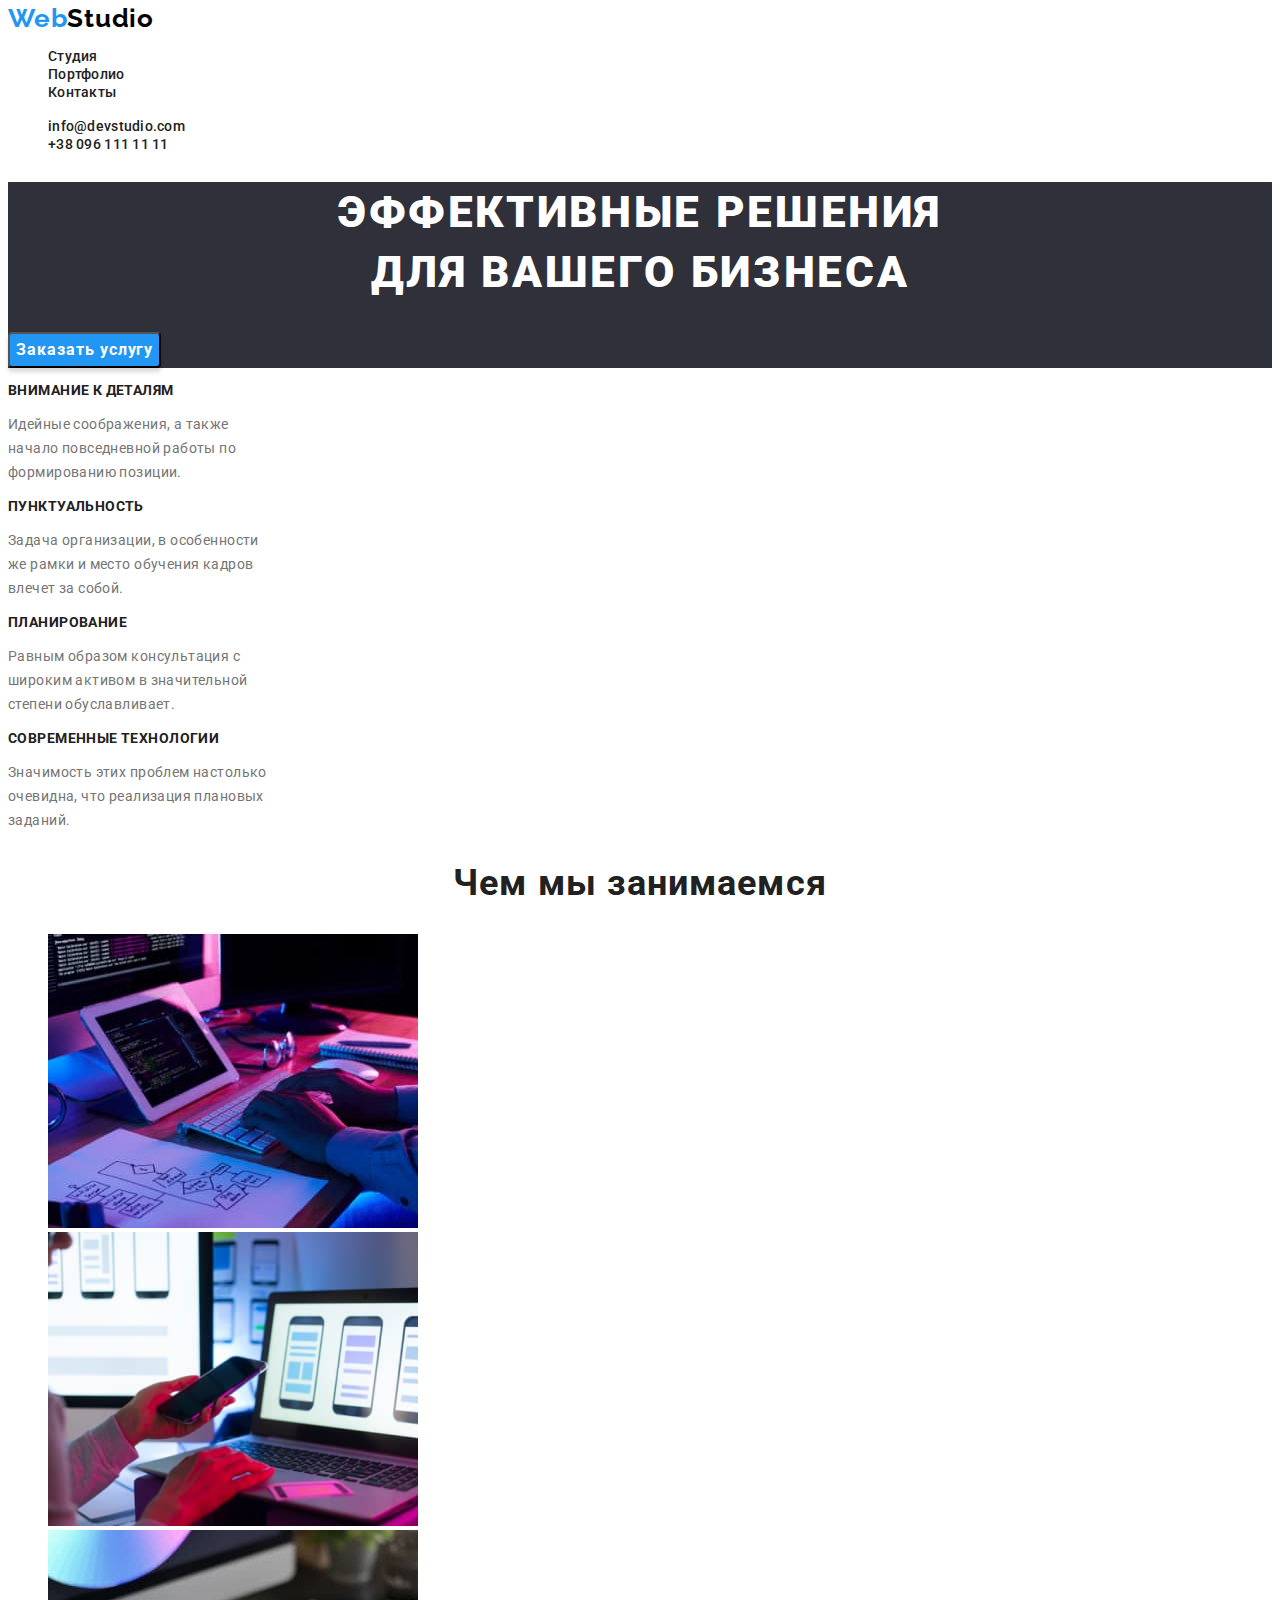
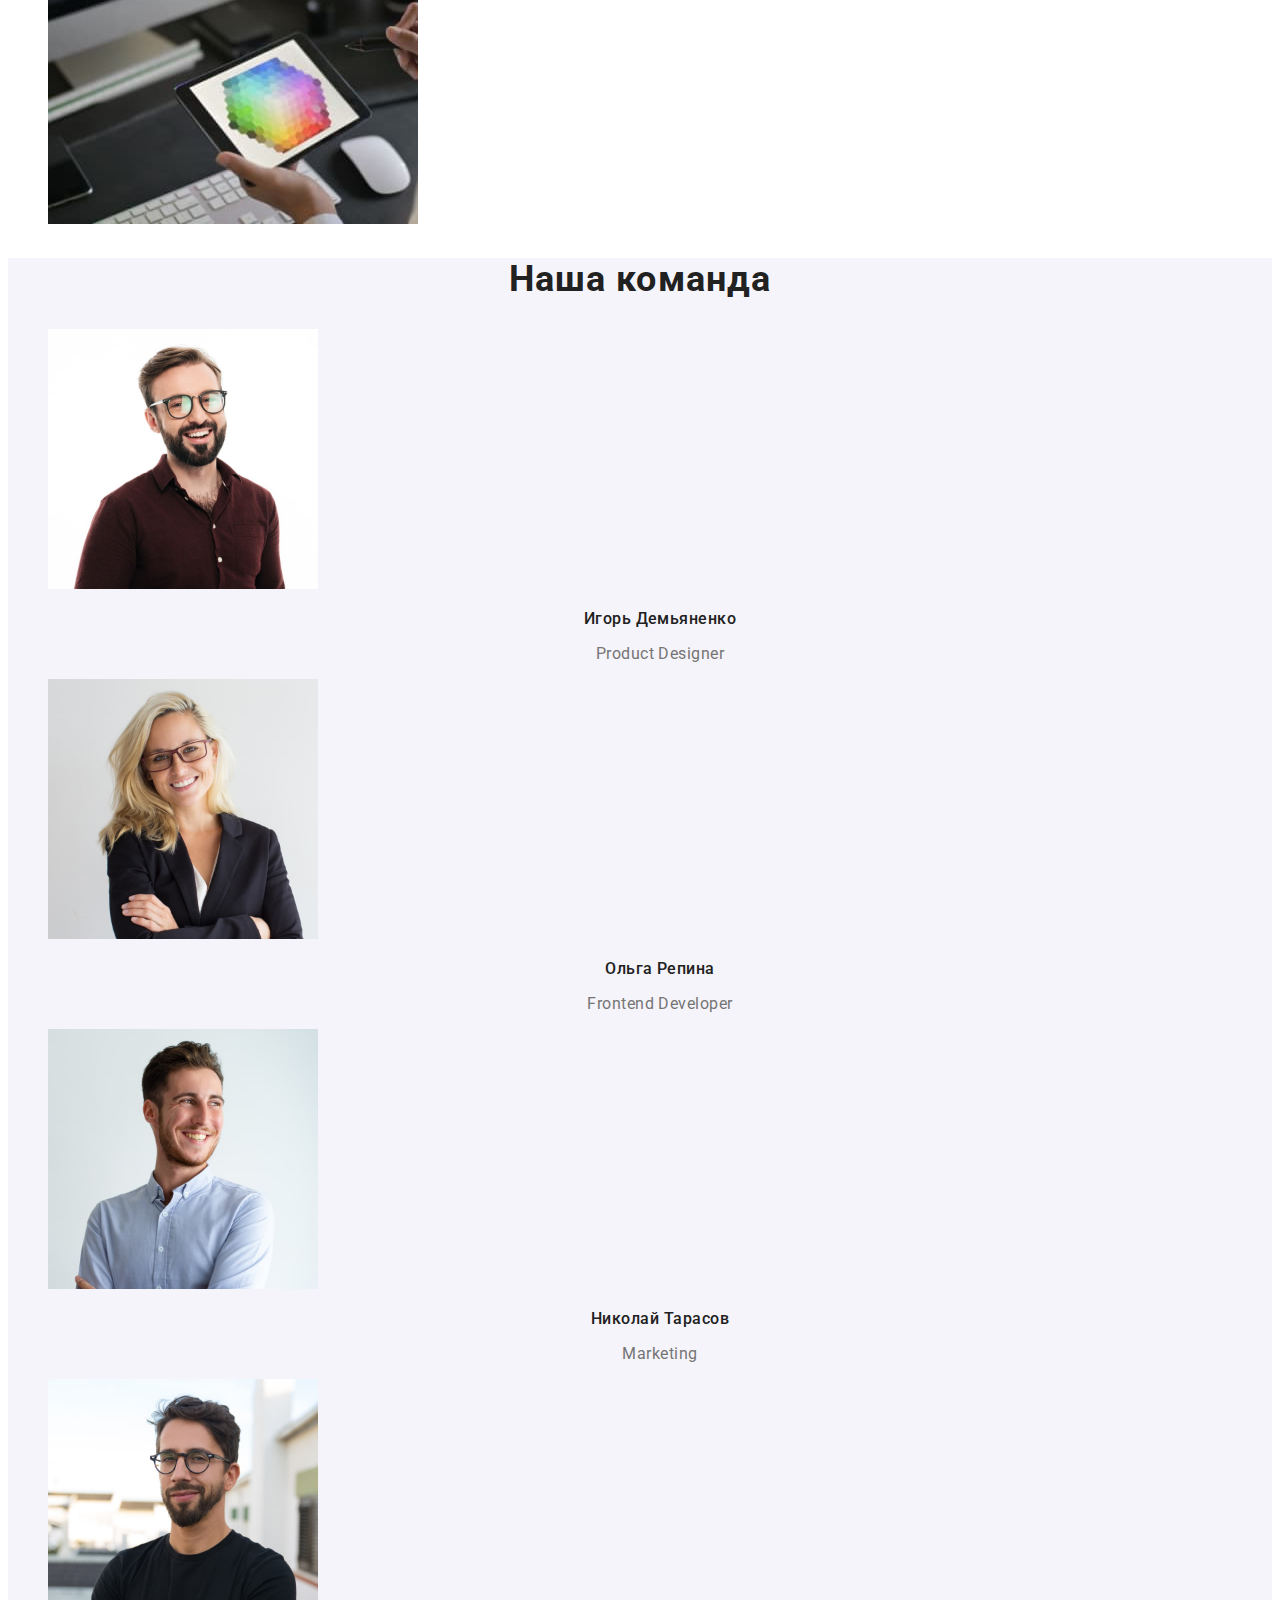
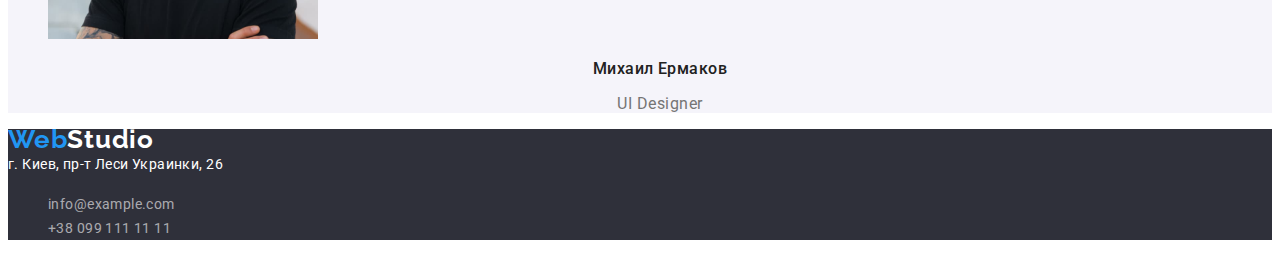
==== index.html @ 80d770fe "Правки" ====
<!DOCTYPE html>
<html lang="ru">
  <head>
    <meta charset="UTF-8" />
    <meta http-equiv="X-UA-Compatible" content="IE=edge" />
    <meta name="viewport" content="width=device-width, initial-scale=1.0" />
    <title>WebStudio</title>
    <link rel="preconnect" href="https://fonts.googleapis.com" />
    <link rel="preconnect" href="https://fonts.gstatic.com" crossorigin />
    <link
      href="https://fonts.googleapis.com/css2?family=Raleway:wght@700&family=Roboto:wght@400;500;700;900&display=swap"
      rel="stylesheet"
    />
    <link rel="stylesheet" href="./css/styles.css" />
  </head>
  <body>
    <header class="top-main-line">
      <a class="logo-header-webstudio" href="">
        <span class="colortext-logo">Web</span>Studio</a
      >
      <nav class="nav-header">
        <ul class="nav-header-lists">
          <li class="nav-header-list">
            <a class="nav-header-list-link" href="">Студия</a>
          </li>
          <li class="nav-header-list">
            <a class="nav-header-list-link" href="">Портфолио</a>
          </li>
          <li class="nav-header-list">
            <a class="nav-header-list-link" href="">Контакты</a>
          </li>
        </ul>
      </nav>
      <ul class="nav-header-contacts">
        <li class="nav-header-list">
          <a class="nav-header-list-link" href="mailto:info@devstudio.com"
            >info@devstudio.com</a
          >
        </li>
        <li class="nav-header-list">
          <a class="nav-header-list-link" href="tel:+380961111111"
            >+38 096 111 11 11</a
          >
        </li>
      </ul>
    </header>
    <main class="hero">
      <section class="hero-block">
        <h1 class="hero-description">
          Эффективные решения <br />
          для вашего бизнеса
        </h1>
        <button class="hero-button" type="button">
          <span class="button-name">Заказать услугу</span>
        </button>
      </section>
      <section class="peculiarities">
        <h3 class="peculiarities-work">Внимание к деталям</h3>
        <p class="work-description">
          Идейные соображения, а также<br />
          начало повседневной работы по<br />
          формированию позиции.
        </p>
        <h3 class="peculiarities-work">Пунктуальность</h3>
        <p class="work-description">
          Задача организации, в особенности <br />
          же рамки и место обучения кадров <br />
          влечет за собой.
        </p>
        <h3 class="peculiarities-work">Планирование</h3>
        <p class="work-description">
          Равным образом консультация с <br />
          широким активом в значительной <br />
          степени обуславливает.
        </p>
        <h3 class="peculiarities-work">Современные технологии</h3>
        <p class="work-description">
          Значимость этих проблем настолько<br />
          очевидна, что реализация плановых <br />
          заданий.
        </p>
      </section>
      <section class="hours-working">
        <h2 class="hours-working-title">Чем мы занимаемся</h2>
        <ul class="hours-working-gallery">
          <li class="hours-working-foto">
            <img
              class="hours-working-foto-code-work"
              src="./img/box-1.jpg"
              alt="работа над кодом"
              width="370"
              height="294"
            />
          </li>
          <li class="hours-working-foto">
            <img
              class="hours-working-foto-laptop-work"
              src="./img/box-2.jpg"
              alt="работа за ноутбуком"
              width="370"
              height="294"
            />
          </li>
          <li class="hours-working-foto">
            <img
              class="hours-working-foto-work-tablet"
              src="./img/box-3.jpg"
              alt="работа за планшетом"
              width="370"
              height="294"
            />
          </li>
        </ul>
      </section>
      <section class="our-team">
        <h2 class="our-team-peculiarities">Наша команда</h2>
        <ul class="our-team-list">
          <li class="our-team-product-designer">
            <img
              class="product-designer-foto"
              src="./img/foto-1.jpg"
              alt="Игорь Демьяненко"
              width="270"
              height="260"
            />
            <h3 class="worker-name">Игорь Демьяненко</h3>
            <p class="our-team-position">Product Designer</p>
          </li>
          <li class="our-team-product-frontend-developer">
            <img
              class="frontend-developer-foto"
              src="./img/foto-2.jpg"
              alt="Ольга Репина"
              width="270"
              height="260"
            />
            <h3 class="worker-name">Ольга Репина</h3>
            <p class="our-team-position">Frontend Developer</p>
          </li>
          <li class="our-team-product-marketing">
            <img
              class="product-marketing-foto"
              src="./img/foto-3.jpg"
              alt="Николай Тарасов"
              width="270"
              height="260"
            />
            <h3 class="worker-name">Николай Тарасов</h3>
            <p class="our-team-position">Marketing</p>
          </li>
          <li class="our-team-product-designer">
            <img
              class="product-designer-foto"
              src="./img/foto-4.jpg"
              alt="Михаил Ермаков"
              width="270"
              height="260"
            />
            <h3 class="worker-name">Михаил Ермаков</h3>
            <p class="our-team-position">UI Designer</p>
          </li>
        </ul>
      </section>
    </main>
    <footer class="lower-main-line">
      <a class="logo-footer-WebStudio" href="">
        <span class="colortext-logo">Web</span>Studio</a
      >
      <address class="gps">г. Киев, пр-т Леси Украинки, 26</address>
      <ul class="contacts">
        <li class="contacts-foot-mail">
          <a class="foot-mail" href="mailto:info@example.com"
            >info@example.com</a
          >
        </li>
        <li class="contacts-foot-tel">
          <a class="foot-tel" href="tel:+380991111111">+38 099 111 11 11</a>
        </li>
      </ul>
    </footer>
  </body>
</html>
---- css/styles.css ----
.logo-header-webstudio {
  font-family: "Raleway", sans-serif;
  font-style: normal;
  font-weight: bold;
  font-size: 26px;
  line-height: 0.84;
  letter-spacing: 0.03em;
  color: #000000;
  text-decoration: none;
}

.colortext-logo {
  color: #2196f3;
}

.nav-header-list :hover,
.nav-header-list :focus {
  color: #2196f3;
}

.nav-header-list {
  list-style: none;
}

.nav-header-list-link {
  font-family: "Roboto", sans-serif;
  font-style: normal;
  font-weight: 500;
  font-size: 14px;
  line-height: 0.88;
  letter-spacing: 0.02em;
  color: #212121;
  text-decoration: none;
}

.hero-description {
  font-family: "Roboto", sans-serif;
  font-style: normal;
  font-weight: 900;
  font-size: 44px;
  line-height: 60px;
  text-align: center;
  letter-spacing: 0.06em;
  text-transform: uppercase;
  color: #ffffff;
}

.hero-block {
  background: #2f303a;
}

.hero-button {
  background: #2196f3;
  box-shadow: 0px 4px 4px rgba(0, 0, 0, 0.15);
  border-radius: 4px;
  cursor: pointer;
}

.hero-button :hover,
.hero-button :focus {
  background: #188ce8;
  box-shadow: 0px 4px 4px rgba(0, 0, 0, 0.15);
  border-radius: 4px;
}

.button-name {
  font-family: "Roboto", sans-serif;
  font-style: normal;
  font-weight: bold;
  font-size: 16px;
  line-height: 30px;
  display: flex;
  align-items: center;
  text-align: center;
  letter-spacing: 0.06em;
  color: #ffffff;
}

.peculiarities-work {
  font-family: "Roboto", sans-serif;
  font-style: normal;
  font-weight: bold;
  font-size: 14px;
  line-height: 16px;
  letter-spacing: 0.03em;
  text-transform: uppercase;
  color: #212121;
  text-transform: uppercase;
}

.work-description {
  font-family: "Roboto", sans-serif;
  font-style: normal;
  font-weight: normal;
  font-size: 14px;
  line-height: 24px;
  letter-spacing: 0.03em;
  color: #757575;
}

.hours-working-title,
.our-team-peculiarities {
  font-family: "Roboto", sans-serif;
  font-style: normal;
  font-weight: bold;
  font-size: 36px;
  line-height: 42px;
  text-align: center;
  letter-spacing: 0.03em;
  color: #212121;
}

.hours-working-gallery {
  list-style: none;
}

.our-team-list {
  list-style: none;
}

.worker-name {
  font-family: "Roboto", sans-serif;
  font-style: normal;
  font-weight: 500;
  font-size: 16px;
  line-height: 19px;
  text-align: center;
  letter-spacing: 0.03em;
  color: #212121;
}

.our-team {
  background: #f5f4fa;
}

.our-team-position {
  font-family: "Roboto", sans-serif;
  font-style: normal;
  font-weight: normal;
  font-size: 16px;
  line-height: 19px;
  text-align: center;
  letter-spacing: 0.03em;
  color: #757575;
}
.gps {
  font-family: "Roboto", sans-serif;
  font-style: normal;
  font-weight: normal;
  font-size: 14px;
  line-height: 24px;
  letter-spacing: 0.03em;
  color: #ffffff;
}

.lower-main-line {
  background: #2f303a;
}

.logo-footer-WebStudio {
  font-family: "Raleway", sans-serif;
  font-style: normal;
  font-weight: bold;
  font-size: 26px;
  line-height: 0.84;
  letter-spacing: 0.03em;
  color: #ffffff;
  text-decoration: none;
}

.foot-mail,
.foot-tel {
  font-family: "Roboto", sans-serif;
  font-style: normal;
  font-weight: normal;
  font-size: 14px;
  line-height: 24px;
  letter-spacing: 0.03em;
  text-decoration: none;
  color: #ffffff99;
}
.contacts {
  list-style: none;
}
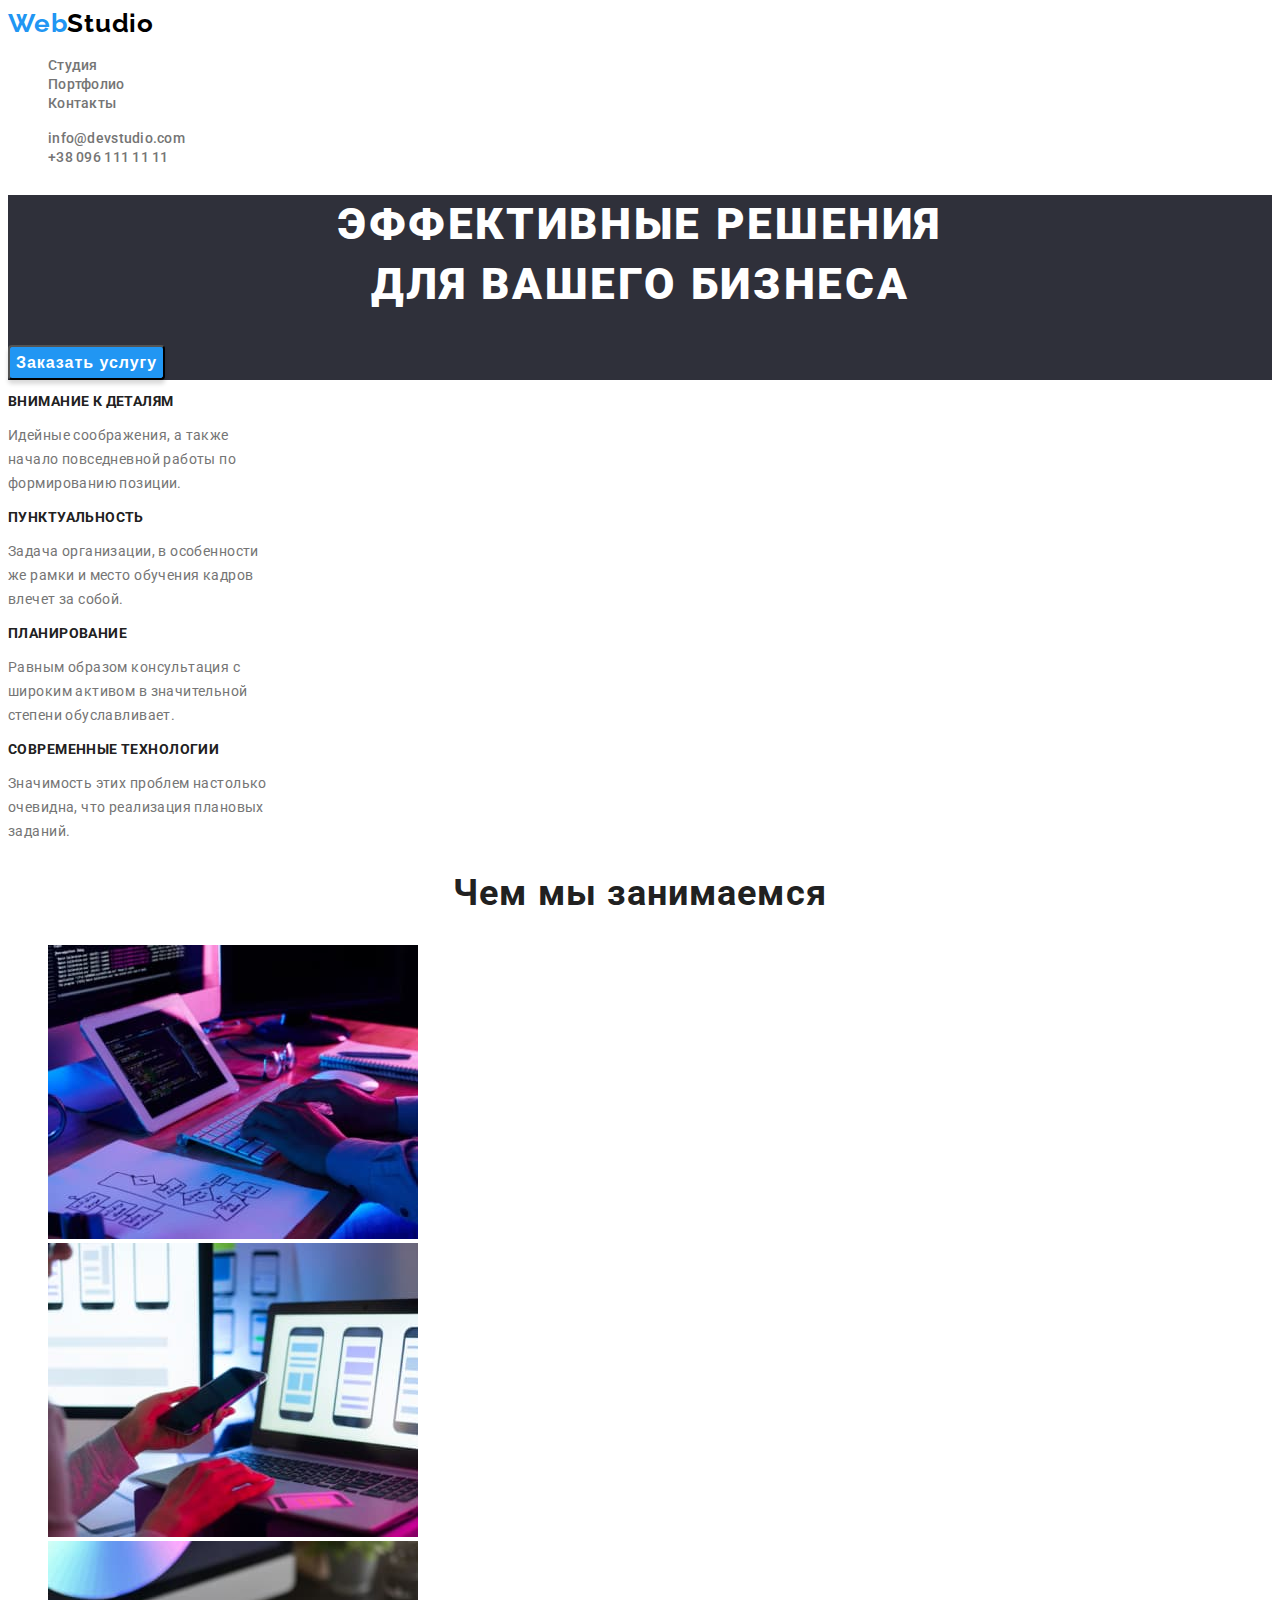
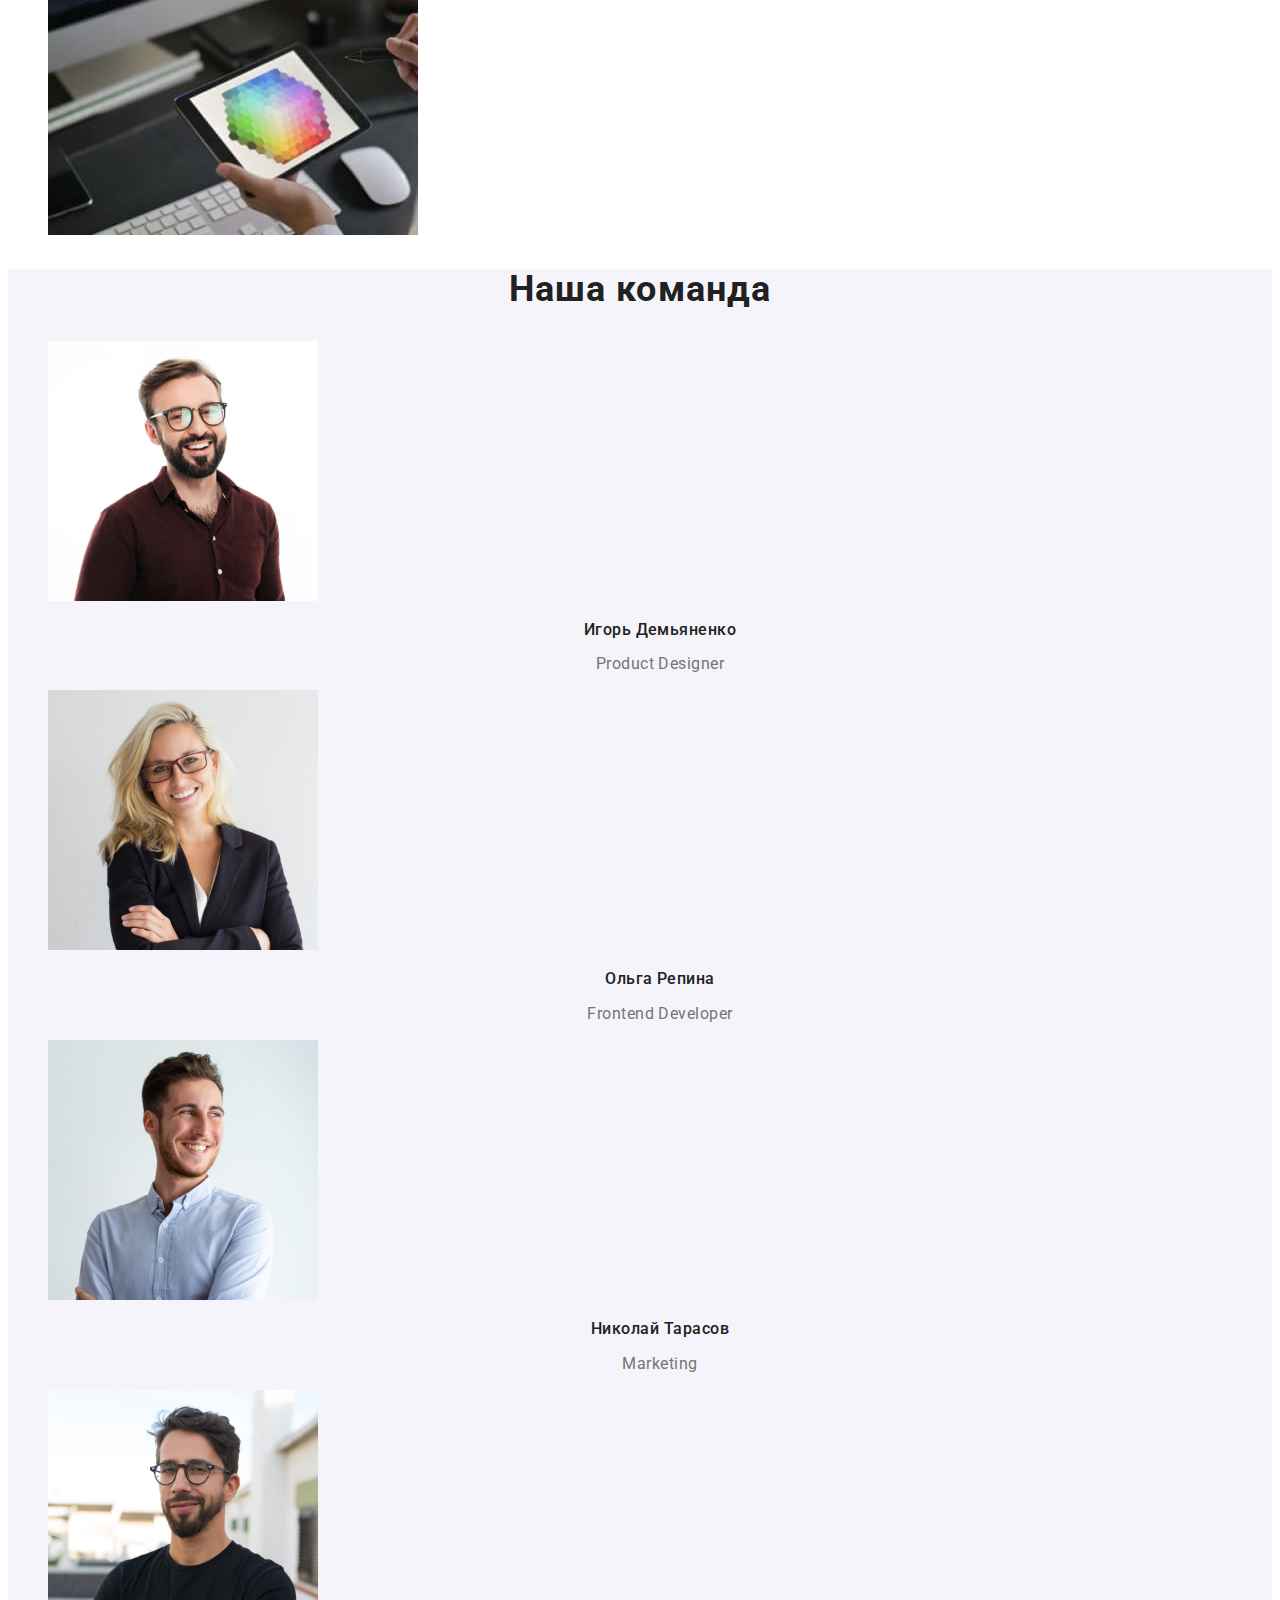
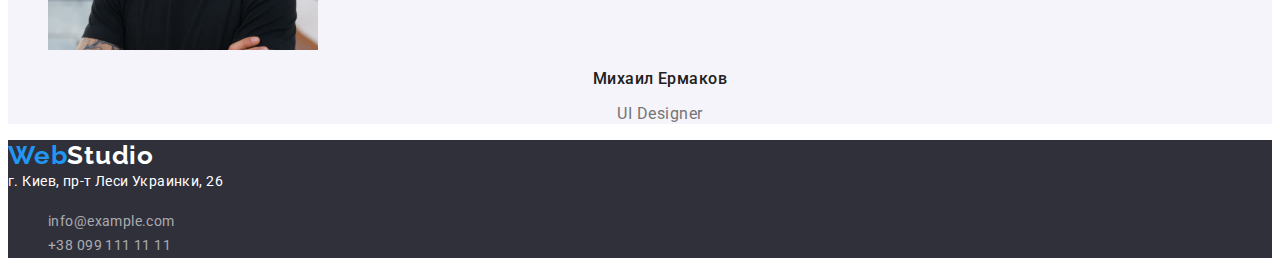
==== commit 0a3a9789: "Правки" ====
--- a/index.html
+++ b/index.html
@@ -21,10 +21,18 @@
       <nav class="nav-header">
         <ul class="nav-header-lists">
           <li class="nav-header-list">
-            <a class="nav-header-list-link" href="">Студия</a>
+            <a
+              class="nav-header-list-link"
+              href="http://127.0.0.1:5501/index.html"
+              >Студия</a
+            >
           </li>
           <li class="nav-header-list">
-            <a class="nav-header-list-link" href="">Портфолио</a>
+            <a
+              class="nav-header-list-link"
+              href="http://127.0.0.1:5501/portfolio.html"
+              >Портфолио</a
+            >
           </li>
           <li class="nav-header-list">
             <a class="nav-header-list-link" href="">Контакты</a>
--- a/css/styles.css
+++ b/css/styles.css
@@ -1,9 +1,12 @@
+body {
+  font-family: "Roboto", sans-serif;
+}
 .logo-header-webstudio {
   font-family: "Raleway", sans-serif;
   font-style: normal;
   font-weight: bold;
   font-size: 26px;
-  line-height: 0.84;
+  line-height: 1.19;
   letter-spacing: 0.03em;
   color: #000000;
   text-decoration: none;
@@ -18,27 +21,31 @@
   color: #2196f3;
 }
 
-.nav-header-list {
-  list-style: none;
+.nav-header-list,
+.nav-header-contacts {
+  list-style: none;
+}
+
+.contacts {
+  color: #757575;
+  text-decoration: none;
 }
 
 .nav-header-list-link {
-  font-family: "Roboto", sans-serif;
   font-style: normal;
   font-weight: 500;
   font-size: 14px;
-  line-height: 0.88;
+  line-height: 1.14;
   letter-spacing: 0.02em;
-  color: #212121;
+  color: #757575;
   text-decoration: none;
 }
 
 .hero-description {
-  font-family: "Roboto", sans-serif;
   font-style: normal;
   font-weight: 900;
   font-size: 44px;
-  line-height: 60px;
+  line-height: 1.36;
   text-align: center;
   letter-spacing: 0.06em;
   text-transform: uppercase;
@@ -64,11 +71,10 @@
 }
 
 .button-name {
-  font-family: "Roboto", sans-serif;
-  font-style: normal;
-  font-weight: bold;
-  font-size: 16px;
-  line-height: 30px;
+  font-style: normal;
+  font-weight: bold;
+  font-size: 16px;
+  line-height: 1.87;
   display: flex;
   align-items: center;
   text-align: center;
@@ -77,11 +83,10 @@
 }
 
 .peculiarities-work {
-  font-family: "Roboto", sans-serif;
-  font-style: normal;
-  font-weight: bold;
-  font-size: 14px;
-  line-height: 16px;
+  font-style: normal;
+  font-weight: bold;
+  font-size: 14px;
+  line-height: 1.14;
   letter-spacing: 0.03em;
   text-transform: uppercase;
   color: #212121;
@@ -89,22 +94,19 @@
 }
 
 .work-description {
-  font-family: "Roboto", sans-serif;
-  font-style: normal;
-  font-weight: normal;
-  font-size: 14px;
-  line-height: 24px;
+  font-weight: normal;
+  font-size: 14px;
+  line-height: 1.71;
   letter-spacing: 0.03em;
   color: #757575;
 }
 
 .hours-working-title,
 .our-team-peculiarities {
-  font-family: "Roboto", sans-serif;
   font-style: normal;
   font-weight: bold;
   font-size: 36px;
-  line-height: 42px;
+  line-height: 1.16;
   text-align: center;
   letter-spacing: 0.03em;
   color: #212121;
@@ -119,11 +121,10 @@
 }
 
 .worker-name {
-  font-family: "Roboto", sans-serif;
   font-style: normal;
   font-weight: 500;
   font-size: 16px;
-  line-height: 19px;
+  line-height: 1.18;
   text-align: center;
   letter-spacing: 0.03em;
   color: #212121;
@@ -134,21 +135,18 @@
 }
 
 .our-team-position {
-  font-family: "Roboto", sans-serif;
-  font-style: normal;
-  font-weight: normal;
-  font-size: 16px;
-  line-height: 19px;
+  font-weight: normal;
+  font-size: 16px;
+  line-height: 1.18;
   text-align: center;
   letter-spacing: 0.03em;
   color: #757575;
 }
 .gps {
-  font-family: "Roboto", sans-serif;
-  font-style: normal;
-  font-weight: normal;
-  font-size: 14px;
-  line-height: 24px;
+  font-style: normal;
+  font-weight: normal;
+  font-size: 14px;
+  line-height: 1.71;
   letter-spacing: 0.03em;
   color: #ffffff;
 }
@@ -162,7 +160,7 @@
   font-style: normal;
   font-weight: bold;
   font-size: 26px;
-  line-height: 0.84;
+  line-height: 1.18;
   letter-spacing: 0.03em;
   color: #ffffff;
   text-decoration: none;
@@ -170,11 +168,10 @@
 
 .foot-mail,
 .foot-tel {
-  font-family: "Roboto", sans-serif;
-  font-style: normal;
-  font-weight: normal;
-  font-size: 14px;
-  line-height: 24px;
+  font-style: normal;
+  font-weight: normal;
+  font-size: 14px;
+  line-height: 1.71;
   letter-spacing: 0.03em;
   text-decoration: none;
   color: #ffffff99;
@@ -182,3 +179,53 @@
 .contacts {
   list-style: none;
 }
+
+.foot-mail:hover,
+.foot-mail:focus,
+.foot-tel:hover,
+.foot-tel:focus {
+  color: #2196f3;
+}
+
+.button-portfolio {
+  padding: 6px 22px 6px 22px;
+  background: #f5f4fa;
+  border-radius: 4px;
+}
+
+.button-portfolio:focus,
+.button-portfolio:hover {
+  background: #2196f3;
+  box-shadow: 0px 3px 1px rgba(0, 0, 0, 0.1), 0px 1px 2px rgba(0, 0, 0, 0.08),
+    0px 2px 2px rgba(0, 0, 0, 0.12);
+  border-radius: 4px;
+}
+.button-portfolio {
+  cursor: pointer;
+}
+
+.button-portfolio {
+  background: #f5f4fa;
+  border-radius: 4px;
+}
+
+.list-hero {
+  list-style: none;
+}
+
+.name-project {
+  font-style: normal;
+  font-weight: bold;
+  font-size: 18px;
+  line-height: 2;
+  letter-spacing: 0.06em;
+  color: #212121;
+}
+
+.description-project {
+  font-weight: normal;
+  font-size: 16px;
+  line-height: 1.87;
+  letter-spacing: 0.03em;
+  color: #757575;
+}
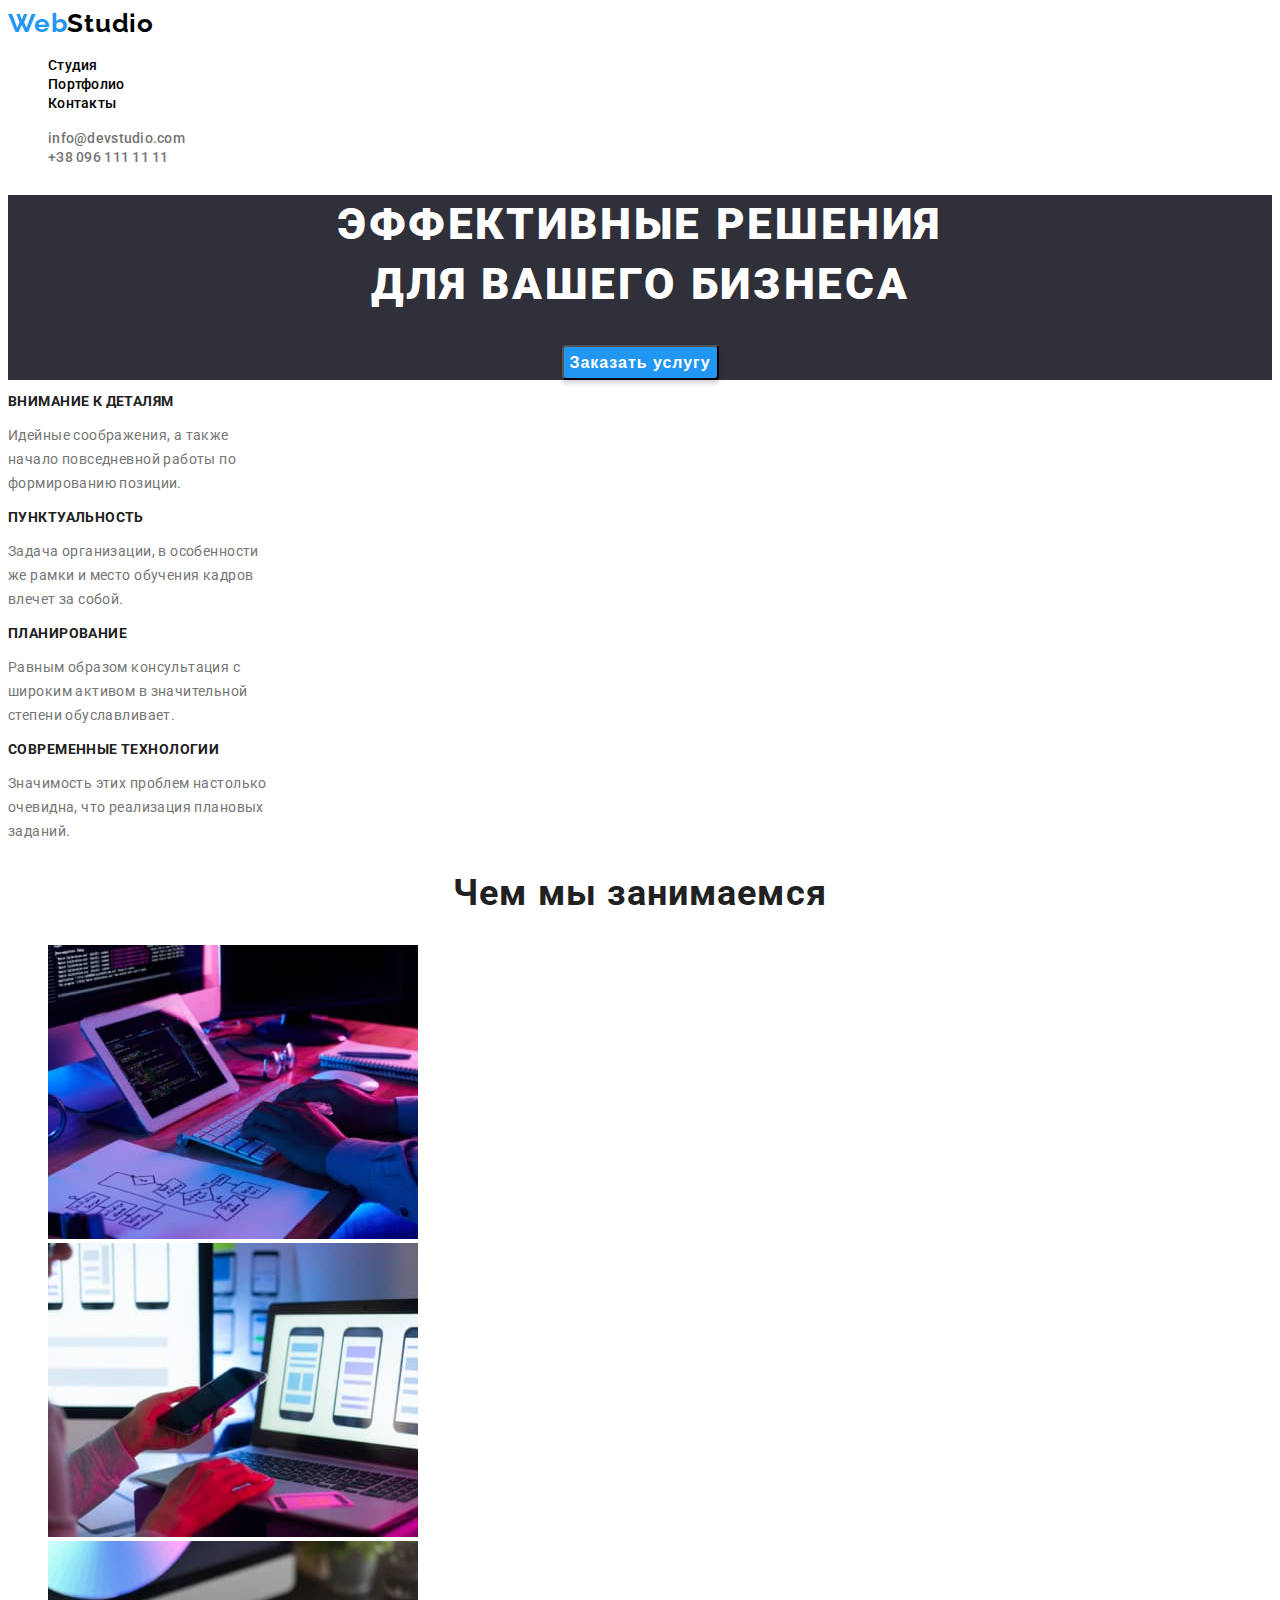
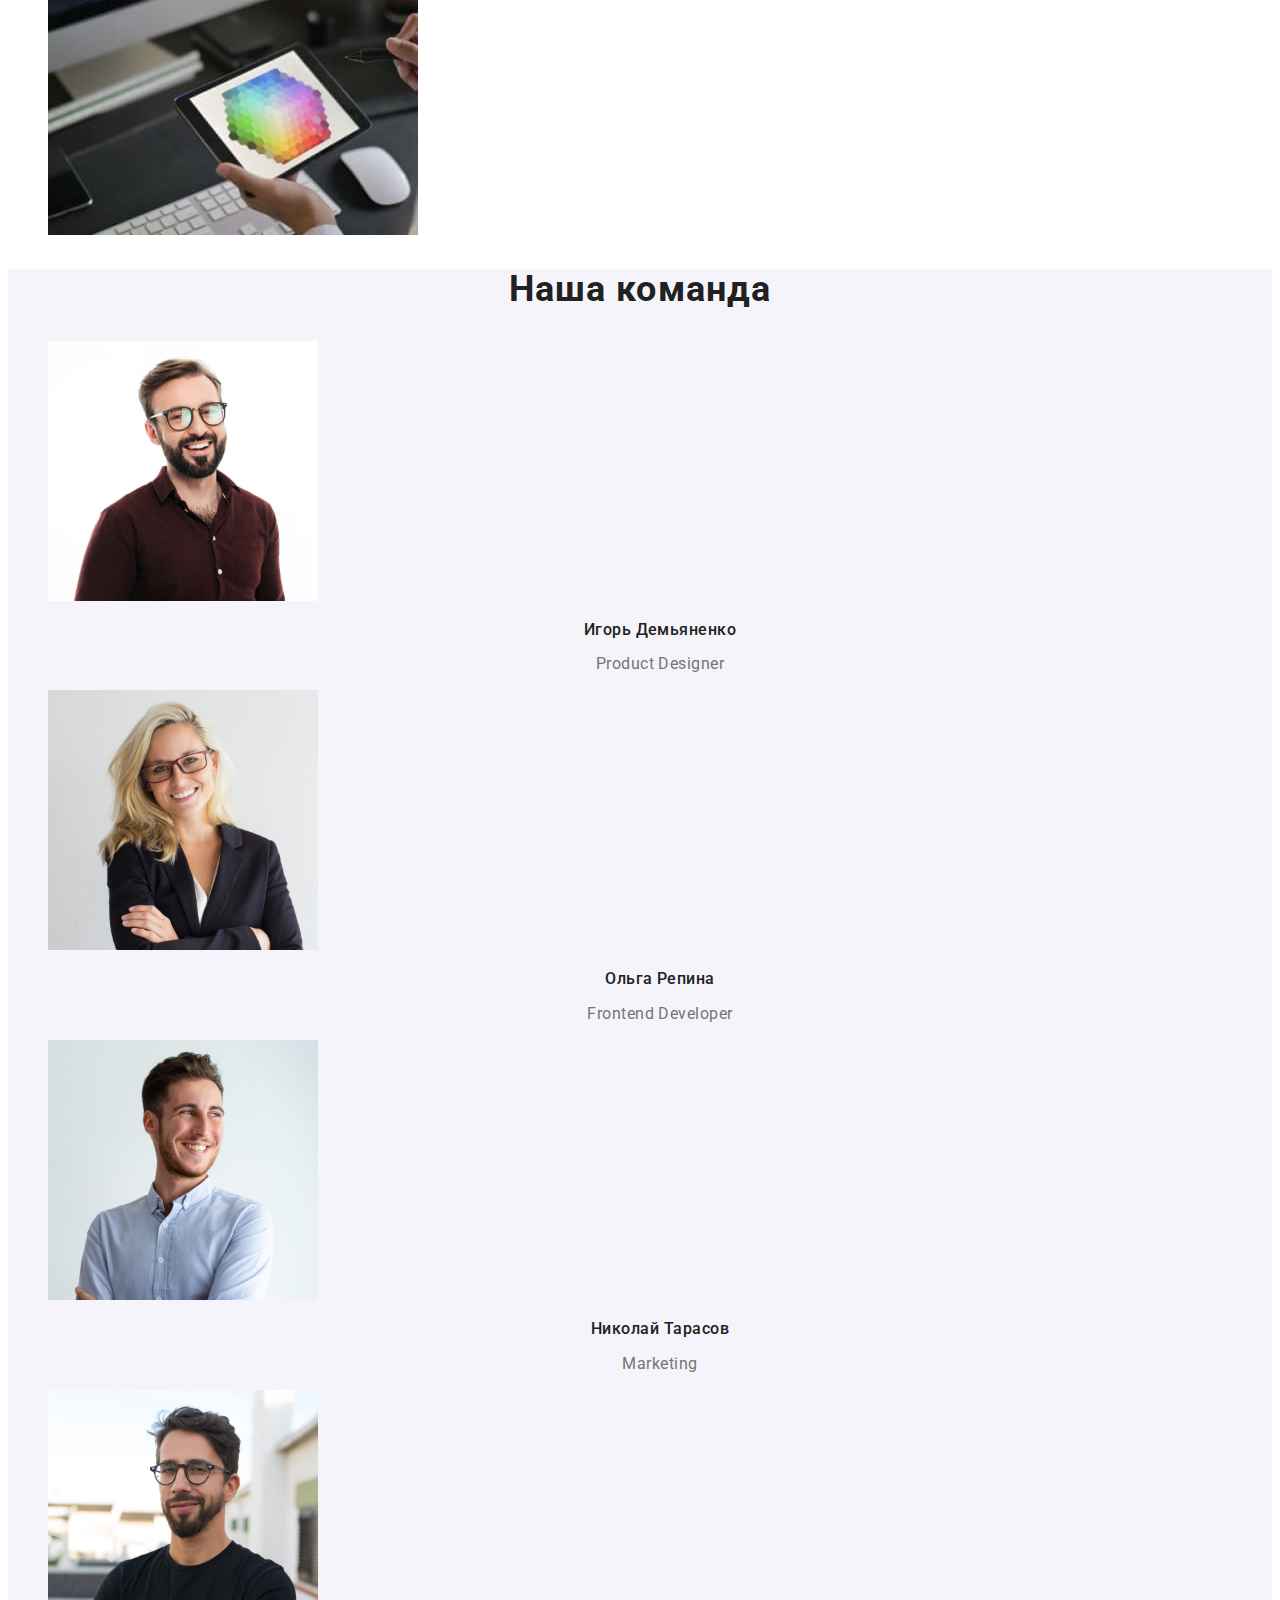
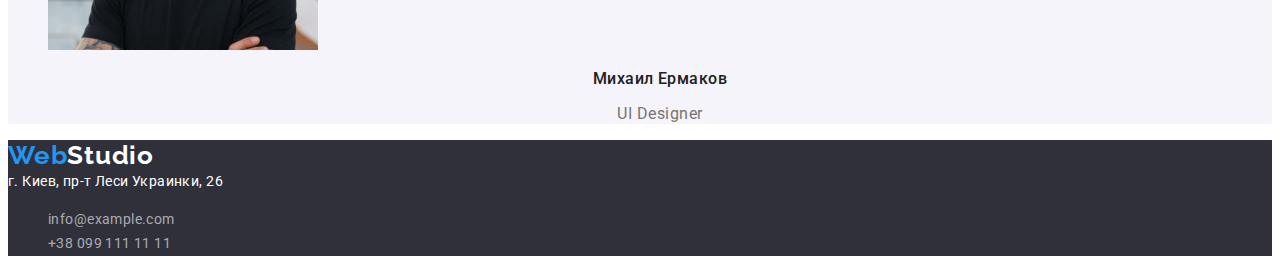
==== commit fb415ad3: "Правки" ====
--- a/index.html
+++ b/index.html
@@ -15,22 +15,16 @@
   </head>
   <body>
     <header class="top-main-line">
-      <a class="logo-header-webstudio" href="">
+      <a class="logo-header-webstudio" href="./index.html">
         <span class="colortext-logo">Web</span>Studio</a
       >
       <nav class="nav-header">
         <ul class="nav-header-lists">
           <li class="nav-header-list">
-            <a
-              class="nav-header-list-link"
-              href="http://127.0.0.1:5501/index.html"
-              >Студия</a
-            >
+            <a class="nav-header-list-link" href="./index.html">Студия</a>
           </li>
           <li class="nav-header-list">
-            <a
-              class="nav-header-list-link"
-              href="http://127.0.0.1:5501/portfolio.html"
+            <a class="nav-header-list-link" href="./portfolio.html"
               >Портфолио</a
             >
           </li>
@@ -41,12 +35,12 @@
       </nav>
       <ul class="nav-header-contacts">
         <li class="nav-header-list">
-          <a class="nav-header-list-link" href="mailto:info@devstudio.com"
+          <a class="nav-header-link contacts" href="mailto:info@devstudio.com"
             >info@devstudio.com</a
           >
         </li>
         <li class="nav-header-list">
-          <a class="nav-header-list-link" href="tel:+380961111111"
+          <a class="nav-header-link contacts" href="tel:+380961111111"
             >+38 096 111 11 11</a
           >
         </li>
--- a/css/styles.css
+++ b/css/styles.css
@@ -15,7 +15,6 @@
 .colortext-logo {
   color: #2196f3;
 }
-
 .nav-header-list :hover,
 .nav-header-list :focus {
   color: #2196f3;
@@ -37,7 +36,7 @@
   font-size: 14px;
   line-height: 1.14;
   letter-spacing: 0.02em;
-  color: #757575;
+  color: #000000;
   text-decoration: none;
 }
 
@@ -54,6 +53,7 @@
 
 .hero-block {
   background: #2f303a;
+  text-align: center;
 }
 
 .hero-button {
@@ -177,6 +177,14 @@
   color: #ffffff99;
 }
 .contacts {
+  font-family: "Roboto", sans-serif;
+  font-style: normal;
+  font-weight: 500;
+  font-size: 14px;
+  line-height: 16px;
+  letter-spacing: 0.02em;
+
+  color: #757575;
   list-style: none;
 }
 
@@ -187,28 +195,32 @@
   color: #2196f3;
 }
 
+.all-button-portfolio {
+  text-align: center;
+}
+
 .button-portfolio {
+  font-family: "Roboto", sans-serif;
+  font-style: normal;
+  font-weight: 500;
+  font-size: 16px;
+  line-height: 1.62;
+  text-align: center;
+  letter-spacing: 0.03em;
+  color: #212121;
   padding: 6px 22px 6px 22px;
   background: #f5f4fa;
   border-radius: 4px;
-}
-
+  cursor: pointer;
+}
 .button-portfolio:focus,
 .button-portfolio:hover {
   background: #2196f3;
   box-shadow: 0px 3px 1px rgba(0, 0, 0, 0.1), 0px 1px 2px rgba(0, 0, 0, 0.08),
     0px 2px 2px rgba(0, 0, 0, 0.12);
   border-radius: 4px;
-}
-.button-portfolio {
-  cursor: pointer;
-}
-
-.button-portfolio {
-  background: #f5f4fa;
-  border-radius: 4px;
-}
-
+  color: #ffffff;
+}
 .list-hero {
   list-style: none;
 }
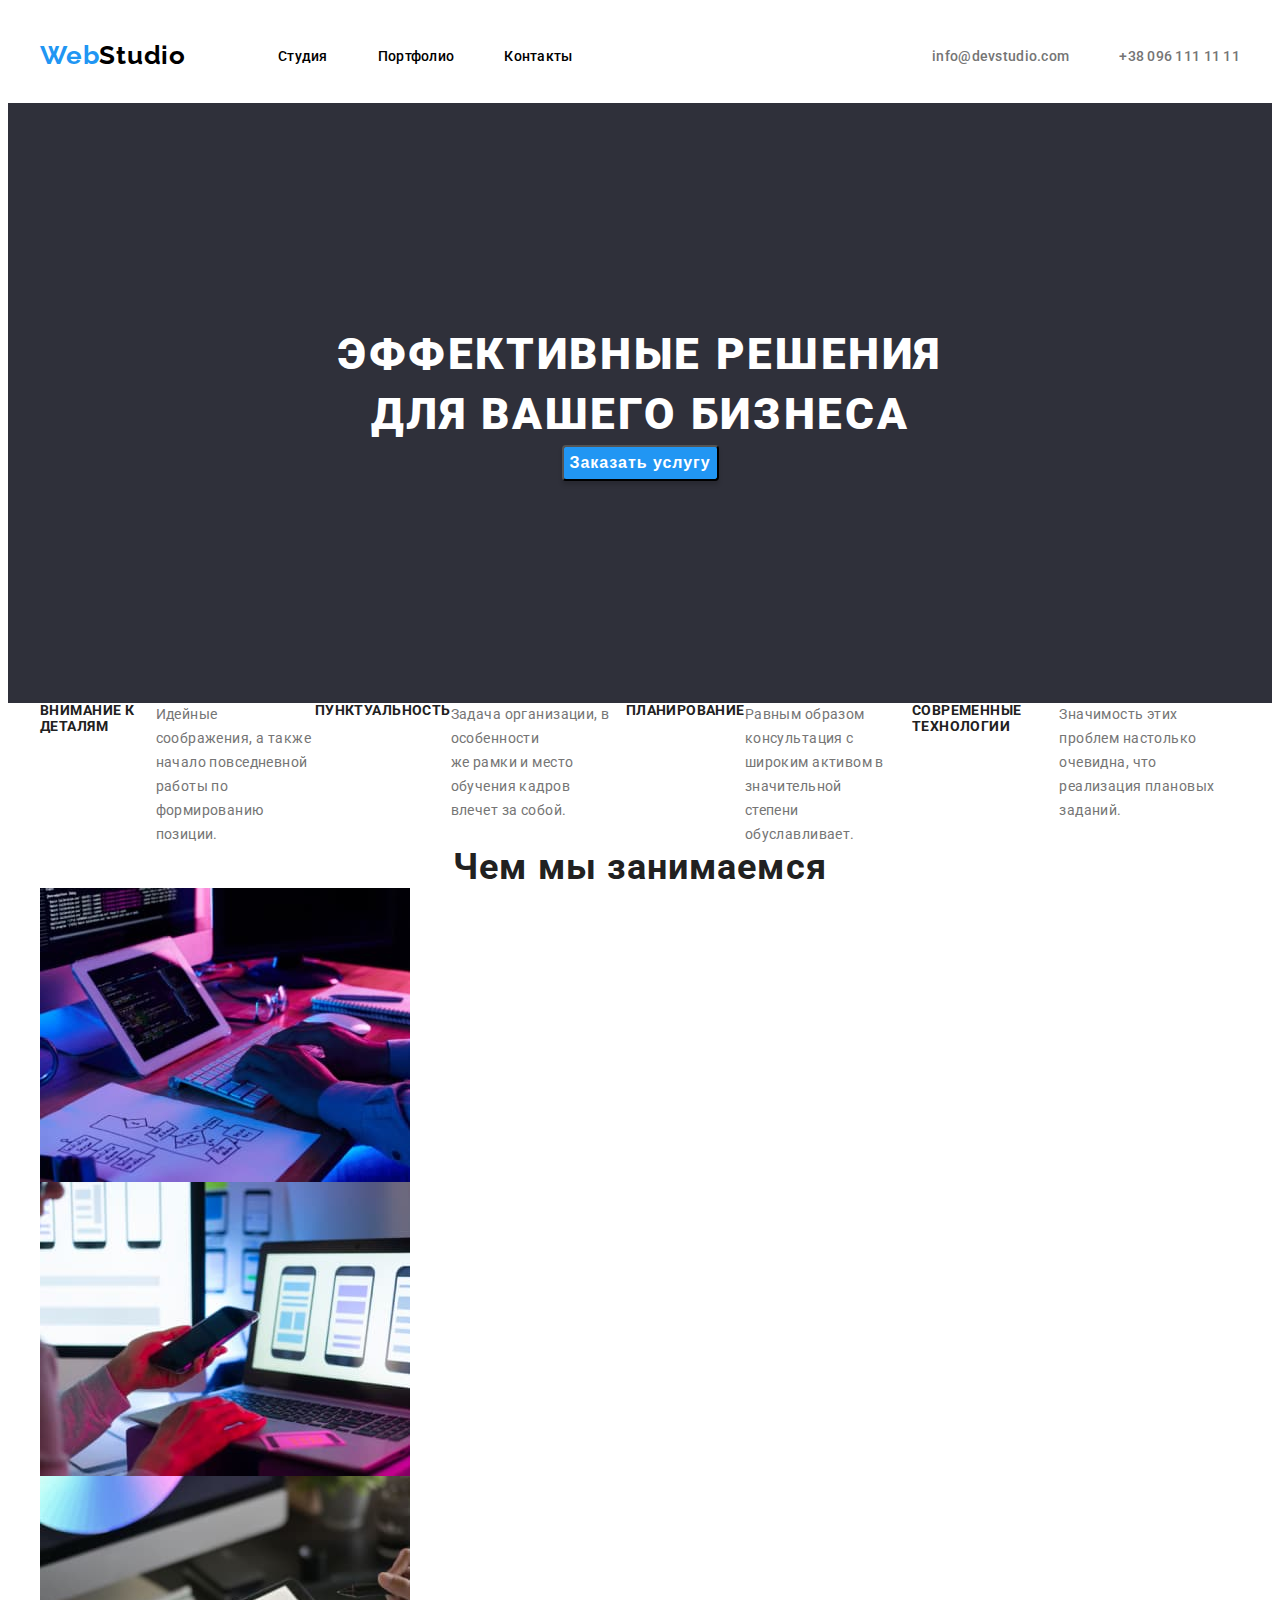
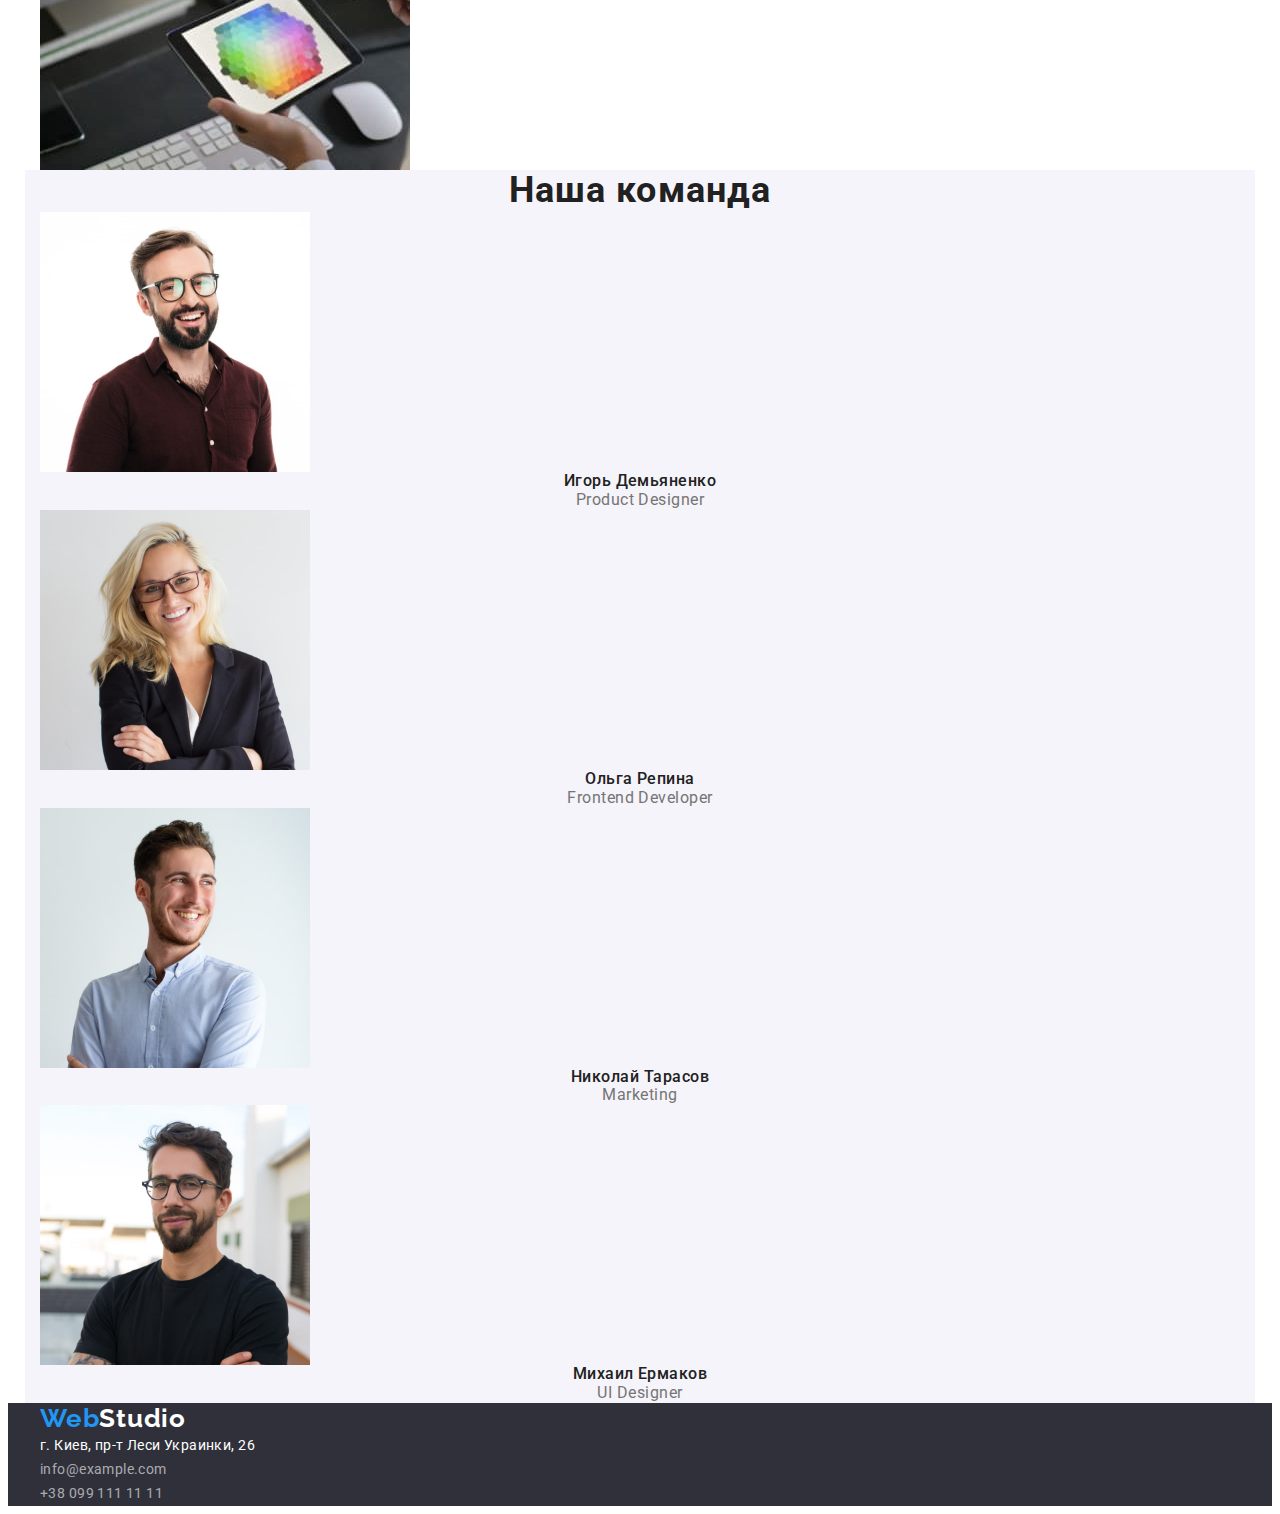
==== commit 4f45d3e8: "Flex" ====
--- a/index.html
+++ b/index.html
@@ -11,10 +11,17 @@
       href="https://fonts.googleapis.com/css2?family=Raleway:wght@700&family=Roboto:wght@400;500;700;900&display=swap"
       rel="stylesheet"
     />
+    <link
+      rel="stylesheet"
+      href="https://cdnjs.cloudflare.com/ajax/libs/modern-normalize/1.1.0/modern-normalize.min.css"
+      integrity="sha512-wpPYUAdjBVSE4KJnH1VR1HeZfpl1ub8YT/NKx4PuQ5NmX2tKuGu6U/JRp5y+Y8XG2tV+wKQpNHVUX03MfMFn9Q=="
+      crossorigin="anonymous"
+      referrerpolicy="no-referrer"
+    />
     <link rel="stylesheet" href="./css/styles.css" />
   </head>
   <body>
-    <header class="top-main-line">
+    <header class="top-main-line container header-container">
       <a class="logo-header-webstudio" href="./index.html">
         <span class="colortext-logo">Web</span>Studio</a
       >
@@ -33,56 +40,62 @@
           </li>
         </ul>
       </nav>
-      <ul class="nav-header-contacts">
-        <li class="nav-header-list">
-          <a class="nav-header-link contacts" href="mailto:info@devstudio.com"
-            >info@devstudio.com</a
-          >
-        </li>
-        <li class="nav-header-list">
-          <a class="nav-header-link contacts" href="tel:+380961111111"
-            >+38 096 111 11 11</a
-          >
-        </li>
-      </ul>
+      <div class="div-contacts">
+        <ul class="nav-header-contacts">
+          <li class="nav-header-list">
+            <a class="nav-header-link contacts" href="mailto:info@devstudio.com"
+              >info@devstudio.com</a
+            >
+          </li>
+          <li class="nav-header-list">
+            <a class="nav-header-link contacts" href="tel:+380961111111"
+              >+38 096 111 11 11</a
+            >
+          </li>
+        </ul>
+      </div>
     </header>
     <main class="hero">
-      <section class="hero-block">
-        <h1 class="hero-description">
-          Эффективные решения <br />
-          для вашего бизнеса
-        </h1>
-        <button class="hero-button" type="button">
-          <span class="button-name">Заказать услугу</span>
-        </button>
-      </section>
-      <section class="peculiarities">
-        <h3 class="peculiarities-work">Внимание к деталям</h3>
-        <p class="work-description">
-          Идейные соображения, а также<br />
-          начало повседневной работы по<br />
-          формированию позиции.
-        </p>
-        <h3 class="peculiarities-work">Пунктуальность</h3>
-        <p class="work-description">
-          Задача организации, в особенности <br />
-          же рамки и место обучения кадров <br />
-          влечет за собой.
-        </p>
-        <h3 class="peculiarities-work">Планирование</h3>
-        <p class="work-description">
-          Равным образом консультация с <br />
-          широким активом в значительной <br />
-          степени обуславливает.
-        </p>
-        <h3 class="peculiarities-work">Современные технологии</h3>
-        <p class="work-description">
-          Значимость этих проблем настолько<br />
-          очевидна, что реализация плановых <br />
-          заданий.
-        </p>
-      </section>
-      <section class="hours-working">
+      <div class="div-hero">
+        <section class="hero-block container">
+          <h1 class="hero-description">
+            Эффективные решения <br />
+            для вашего бизнеса
+          </h1>
+          <button class="hero-button" type="button">
+            <span class="button-name">Заказать услугу</span>
+          </button>
+        </section>
+      </div>
+      <div class="div-description">
+        <section class="peculiarities container">
+          <h3 class="peculiarities-work">Внимание к деталям</h3>
+          <p class="work-description">
+            Идейные соображения, а также<br />
+            начало повседневной работы по<br />
+            формированию позиции.
+          </p>
+          <h3 class="peculiarities-work">Пунктуальность</h3>
+          <p class="work-description">
+            Задача организации, в особенности <br />
+            же рамки и место обучения кадров <br />
+            влечет за собой.
+          </p>
+          <h3 class="peculiarities-work">Планирование</h3>
+          <p class="work-description">
+            Равным образом консультация с <br />
+            широким активом в значительной <br />
+            степени обуславливает.
+          </p>
+          <h3 class="peculiarities-work">Современные технологии</h3>
+          <p class="work-description">
+            Значимость этих проблем настолько<br />
+            очевидна, что реализация плановых <br />
+            заданий.
+          </p>
+        </section>
+      </div>
+      <section class="hours-working container">
         <h2 class="hours-working-title">Чем мы занимаемся</h2>
         <ul class="hours-working-gallery">
           <li class="hours-working-foto">
@@ -114,7 +127,7 @@
           </li>
         </ul>
       </section>
-      <section class="our-team">
+      <section class="our-team container">
         <h2 class="our-team-peculiarities">Наша команда</h2>
         <ul class="our-team-list">
           <li class="our-team-product-designer">
@@ -165,20 +178,22 @@
       </section>
     </main>
     <footer class="lower-main-line">
-      <a class="logo-footer-WebStudio" href="">
-        <span class="colortext-logo">Web</span>Studio</a
-      >
-      <address class="gps">г. Киев, пр-т Леси Украинки, 26</address>
-      <ul class="contacts">
-        <li class="contacts-foot-mail">
-          <a class="foot-mail" href="mailto:info@example.com"
-            >info@example.com</a
-          >
-        </li>
-        <li class="contacts-foot-tel">
-          <a class="foot-tel" href="tel:+380991111111">+38 099 111 11 11</a>
-        </li>
-      </ul>
+      <div class="container">
+        <a class="logo-footer-WebStudio" href="">
+          <span class="colortext-logo">Web</span>Studio</a
+        >
+        <address class="gps">г. Киев, пр-т Леси Украинки, 26</address>
+        <ul class="contacts">
+          <li class="contacts-foot-mail">
+            <a class="foot-mail" href="mailto:info@example.com"
+              >info@example.com</a
+            >
+          </li>
+          <li class="contacts-foot-tel">
+            <a class="foot-tel" href="tel:+380991111111">+38 099 111 11 11</a>
+          </li>
+        </ul>
+      </div>
     </footer>
   </body>
 </html>
--- a/css/styles.css
+++ b/css/styles.css
@@ -1,6 +1,62 @@
 body {
   font-family: "Roboto", sans-serif;
 }
+
+h1,
+h2,
+h3,
+h4,
+h5,
+h6,
+p {
+  margin-top: 0;
+  margin-bottom: 0;
+}
+
+ul,
+ol {
+  margin-top: 0;
+  margin-bottom: 0;
+  padding-left: 0;
+}
+
+img {
+  display: block;
+}
+
+.container {
+  width: 1200px;
+  padding-left: 15px;
+  padding-right: 15px;
+  margin-left: auto;
+  margin-right: auto;
+}
+
+.header-container {
+  display: flex;
+  align-items: center;
+  padding-top: 32px;
+  padding-bottom: 32px;
+}
+.nav-header-lists {
+  display: flex;
+  align-items: center;
+}
+
+.nav-header-list:not(:last-child) {
+  margin-right: 50px;
+}
+
+.nav-header-contacts {
+  display: flex;
+  align-items: center;
+}
+
+.div-contacts {
+  display: flex;
+  margin-left: auto;
+}
+
 .logo-header-webstudio {
   font-family: "Raleway", sans-serif;
   font-style: normal;
@@ -10,6 +66,7 @@
   letter-spacing: 0.03em;
   color: #000000;
   text-decoration: none;
+  margin-right: 92px;
 }
 
 .colortext-logo {
@@ -51,9 +108,22 @@
   color: #ffffff;
 }
 
+.div-hero {
+  display: flex;
+  text-align: center;
+  align-items: center;
+  flex-direction: column;
+  justify-content: center;
+  background: #2f303a;
+  height: 600px;
+}
+
 .hero-block {
-  background: #2f303a;
-  text-align: center;
+  width: 1200px;
+  padding-left: 15px;
+  padding-right: 15px;
+  margin-left: auto;
+  margin-right: auto;
 }
 
 .hero-button {
@@ -82,6 +152,10 @@
   color: #ffffff;
 }
 
+.peculiarities {
+  display: flex;
+}
+
 .peculiarities-work {
   font-style: normal;
   font-weight: bold;
@@ -177,7 +251,6 @@
   color: #ffffff99;
 }
 .contacts {
-  font-family: "Roboto", sans-serif;
   font-style: normal;
   font-weight: 500;
   font-size: 14px;
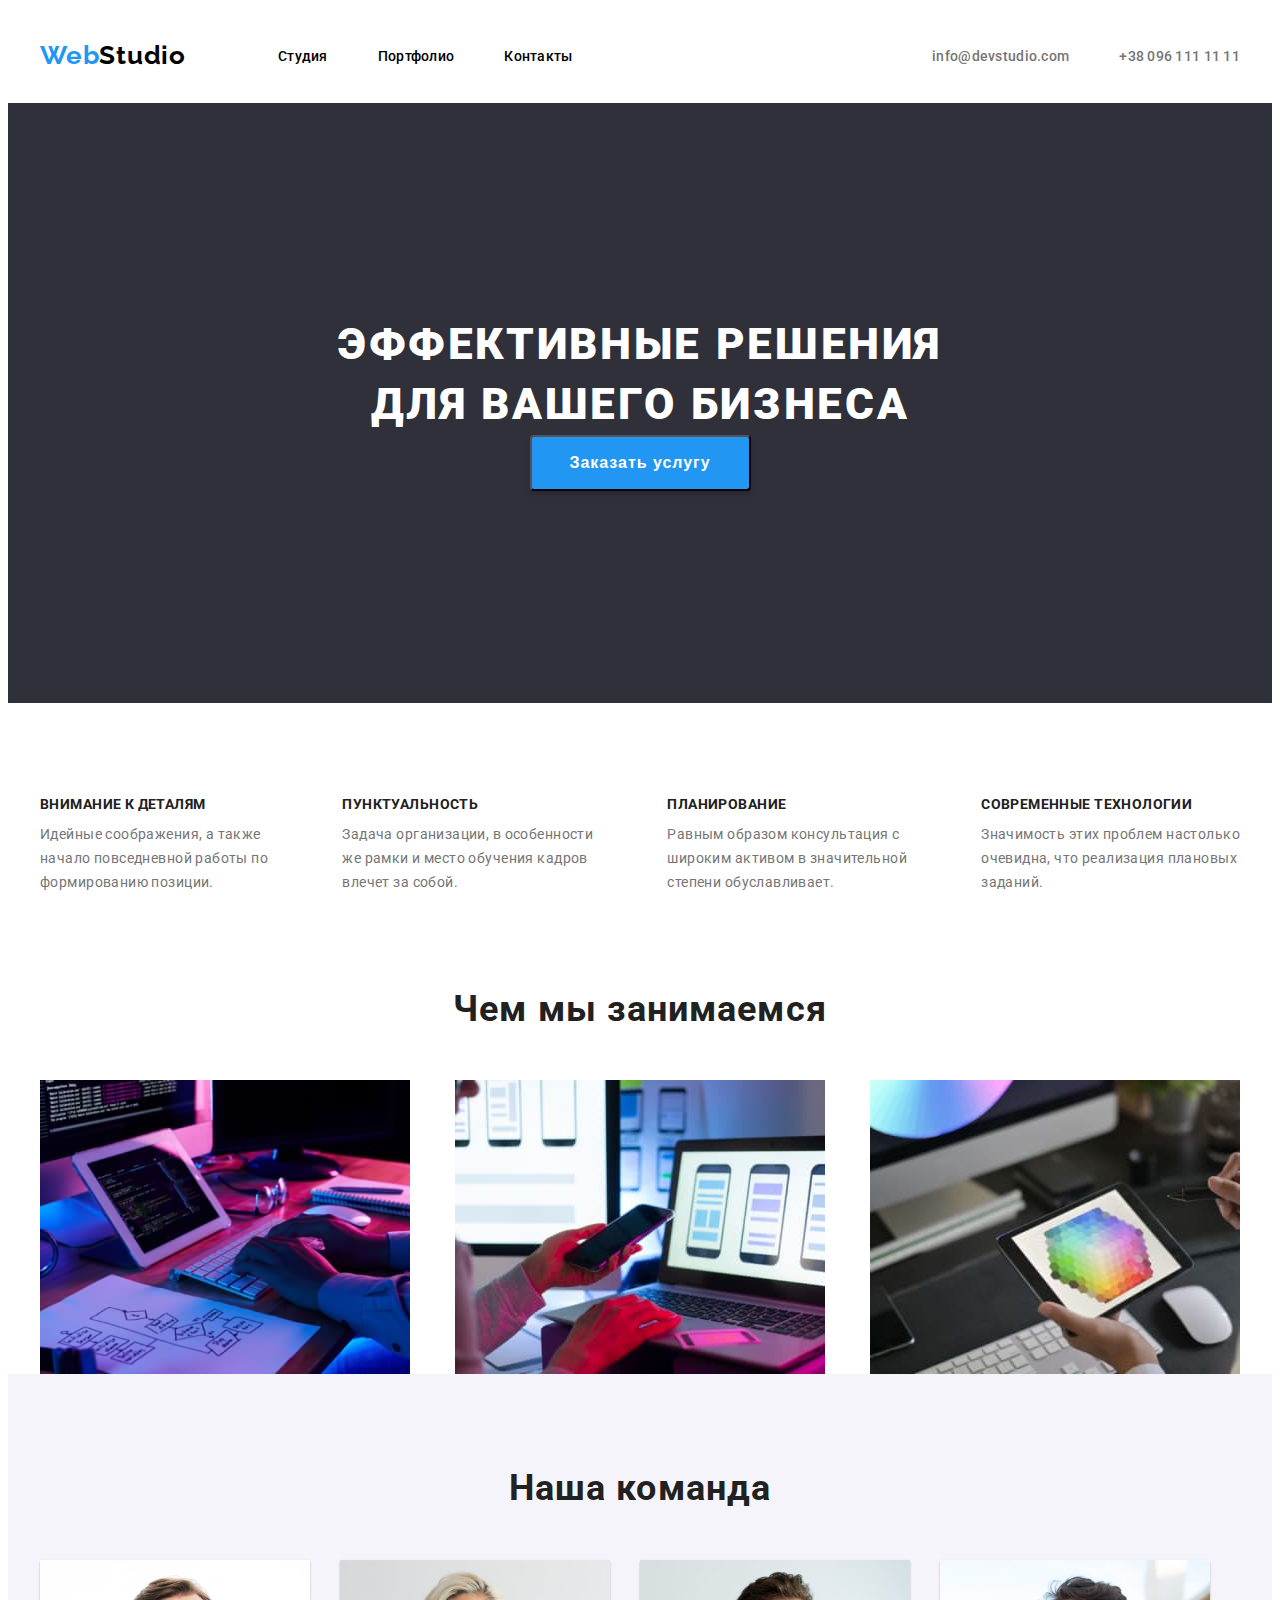
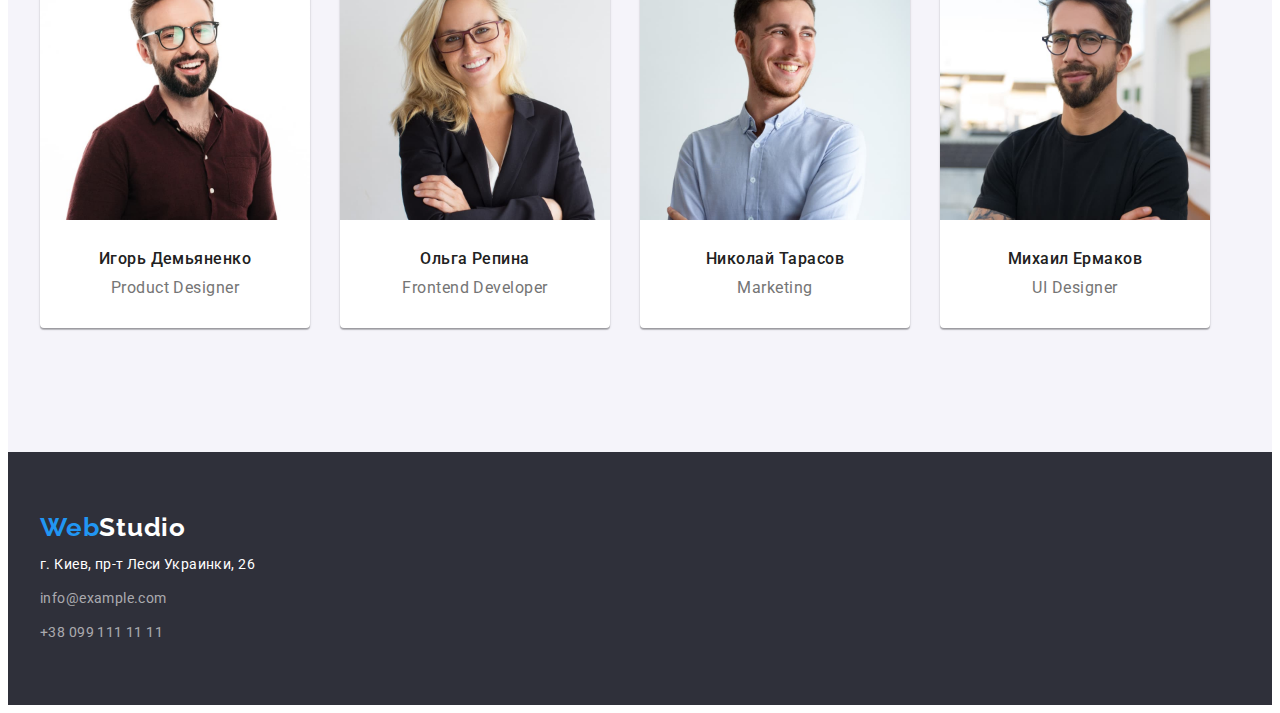
==== commit 3080b693: "Студия готова" ====
--- a/index.html
+++ b/index.html
@@ -69,30 +69,37 @@
       </div>
       <div class="div-description">
         <section class="peculiarities container">
-          <h3 class="peculiarities-work">Внимание к деталям</h3>
-          <p class="work-description">
+          <div>
+            <h3 class="peculiarities-work work">Внимание к деталям</h3>
+            <p class="work-description">
             Идейные соображения, а также<br />
             начало повседневной работы по<br />
             формированию позиции.
-          </p>
-          <h3 class="peculiarities-work">Пунктуальность</h3>
-          <p class="work-description">
+            </p>
+          </div>
+          <div>
+            <h3 class="peculiarities-work work">Пунктуальность</h3>
+            <p class="work-description">
             Задача организации, в особенности <br />
             же рамки и место обучения кадров <br />
             влечет за собой.
-          </p>
-          <h3 class="peculiarities-work">Планирование</h3>
-          <p class="work-description">
+          </div>
+          <div>
+            <h3 class="peculiarities-work work">Планирование</h3>
+            <p class="work-description">
             Равным образом консультация с <br />
             широким активом в значительной <br />
             степени обуславливает.
-          </p>
-          <h3 class="peculiarities-work">Современные технологии</h3>
-          <p class="work-description">
+            </p>
+          </div>
+          <div>
+            <h3 class="peculiarities-work work">Современные технологии</h3>
+            <p class="work-description">
             Значимость этих проблем настолько<br />
             очевидна, что реализация плановых <br />
             заданий.
-          </p>
+            </p>
+          </div>
         </section>
       </div>
       <section class="hours-working container">
@@ -127,54 +134,64 @@
           </li>
         </ul>
       </section>
-      <section class="our-team container">
-        <h2 class="our-team-peculiarities">Наша команда</h2>
-        <ul class="our-team-list">
-          <li class="our-team-product-designer">
-            <img
-              class="product-designer-foto"
-              src="./img/foto-1.jpg"
-              alt="Игорь Демьяненко"
-              width="270"
-              height="260"
-            />
-            <h3 class="worker-name">Игорь Демьяненко</h3>
-            <p class="our-team-position">Product Designer</p>
-          </li>
-          <li class="our-team-product-frontend-developer">
-            <img
-              class="frontend-developer-foto"
-              src="./img/foto-2.jpg"
-              alt="Ольга Репина"
-              width="270"
-              height="260"
-            />
-            <h3 class="worker-name">Ольга Репина</h3>
-            <p class="our-team-position">Frontend Developer</p>
-          </li>
-          <li class="our-team-product-marketing">
-            <img
-              class="product-marketing-foto"
-              src="./img/foto-3.jpg"
-              alt="Николай Тарасов"
-              width="270"
-              height="260"
-            />
-            <h3 class="worker-name">Николай Тарасов</h3>
-            <p class="our-team-position">Marketing</p>
-          </li>
-          <li class="our-team-product-designer">
-            <img
-              class="product-designer-foto"
-              src="./img/foto-4.jpg"
-              alt="Михаил Ермаков"
-              width="270"
-              height="260"
-            />
-            <h3 class="worker-name">Михаил Ермаков</h3>
-            <p class="our-team-position">UI Designer</p>
-          </li>
-        </ul>
+      <section class="our-team">
+        <div class="container">
+          <h2 class="our-team-peculiarities">Наша команда</h2>
+          <ul class="our-team-list">
+            <li class="our-team-product-designer team">
+              <img
+                class="product-designer-foto"
+                src="./img/foto-1.jpg"
+                alt="Игорь Демьяненко"
+                width="270"
+                height="260"
+              />
+              <div class="foto-description">
+                <h3 class="worker-name">Игорь Демьяненко</h3>
+                <p class="our-team-position">Product Designer</p>
+              </div>
+            </li>
+            <li class="our-team-product-frontend-developer team">
+              <img
+                class="frontend-developer-foto"
+                src="./img/foto-2.jpg"
+                alt="Ольга Репина"
+                width="270"
+                height="260"
+              />
+              <div class="foto-description">
+                <h3 class="worker-name">Ольга Репина</h3>
+                <p class="our-team-position">Frontend Developer</p>
+              </div>
+            </li>
+            <li class="our-team-product-marketing team">
+              <img
+                class="product-marketing-foto"
+                src="./img/foto-3.jpg"
+                alt="Николай Тарасов"
+                width="270"
+                height="260"
+              />
+              <div class="foto-description">
+                <h3 class="worker-name">Николай Тарасов</h3>
+                <p class="our-team-position">Marketing</p>
+              </div>
+            </li>
+            <li class="our-team-product-designer team">
+              <img
+                class="product-designer-foto"
+                src="./img/foto-4.jpg"
+                alt="Михаил Ермаков"
+                width="270"
+                height="260"
+              />
+              <div class="foto-description">
+                <h3 class="worker-name">Михаил Ермаков</h3>
+                <p class="our-team-position">UI Designer</p>
+              </div>
+            </li>
+          </ul>
+        </div>
       </section>
     </main>
     <footer class="lower-main-line">
@@ -182,17 +199,19 @@
         <a class="logo-footer-WebStudio" href="">
           <span class="colortext-logo">Web</span>Studio</a
         >
-        <address class="gps">г. Киев, пр-т Леси Украинки, 26</address>
-        <ul class="contacts">
-          <li class="contacts-foot-mail">
-            <a class="foot-mail" href="mailto:info@example.com"
-              >info@example.com</a
-            >
-          </li>
-          <li class="contacts-foot-tel">
-            <a class="foot-tel" href="tel:+380991111111">+38 099 111 11 11</a>
-          </li>
-        </ul>
+        <div class="footer-nav">
+          <address class="gps">г. Киев, пр-т Леси Украинки, 26</address>
+          <ul class="contacts">
+            <li class="contacts-foot-mail">
+              <a class="foot-mail" href="mailto:info@example.com"
+                >info@example.com</a
+              >
+            </li>
+            <li class="contacts-foot-tel">
+              <a class="foot-tel" href="tel:+380991111111">+38 099 111 11 11</a>
+            </li>
+          </ul>
+        </div>
       </div>
     </footer>
   </body>
--- a/css/styles.css
+++ b/css/styles.css
@@ -146,14 +146,21 @@
   font-size: 16px;
   line-height: 1.87;
   display: flex;
-  align-items: center;
   text-align: center;
   letter-spacing: 0.06em;
   color: #ffffff;
+  padding-left: 32px;
+  padding-right: 32px;
+  padding-top: 10px;
+  padding-bottom: 10px;
 }
 
 .peculiarities {
   display: flex;
+  flex-wrap: wrap;
+  justify-content: space-between;
+  padding-top: 94px;
+  padding-bottom: 94px;
 }
 
 .peculiarities-work {
@@ -164,7 +171,10 @@
   letter-spacing: 0.03em;
   text-transform: uppercase;
   color: #212121;
-  text-transform: uppercase;
+}
+
+.work{
+  margin-bottom: 10px;
 }
 
 .work-description {
@@ -173,6 +183,11 @@
   line-height: 1.71;
   letter-spacing: 0.03em;
   color: #757575;
+}
+
+.hours-working-gallery {
+  display: flex;
+  justify-content: space-between;
 }
 
 .hours-working-title,
@@ -184,6 +199,7 @@
   text-align: center;
   letter-spacing: 0.03em;
   color: #212121;
+  padding-bottom: 50px;
 }
 
 .hours-working-gallery {
@@ -202,10 +218,44 @@
   text-align: center;
   letter-spacing: 0.03em;
   color: #212121;
+  padding-bottom: 10px;
 }
 
 .our-team {
   background: #f5f4fa;
+  padding-bottom: 94px;
+  padding-top: 94px;
+}
+
+.our-team-list {
+  display: flex;
+  flex-wrap: wrap;
+}
+
+.team:not(:nth-child(4n)) {
+  margin-right: 30px;
+}
+
+.team:not(:nth-child(4n)) {
+  margin-bottom: 30px;
+}
+
+.team {
+  width: 270px;
+  height: 368px;
+  left: 515px;
+  top: 1635px;
+  background: #ffffff;
+  box-shadow: 0px 1px 3px rgba(0, 0, 0, 0.12), 0px 1px 1px rgba(0, 0, 0, 0.14),
+    0px 2px 1px rgba(0, 0, 0, 0.2);
+  border-radius: 0px 0px 4px 4px;
+}
+
+.foto-description {
+  display: flex;
+  flex-direction: column;
+  padding-top: 30px;
+  padding-bottom: 30px;
 }
 
 .our-team-position {
@@ -223,10 +273,14 @@
   line-height: 1.71;
   letter-spacing: 0.03em;
   color: #ffffff;
+  padding-bottom: 10px;
 }
 
 .lower-main-line {
+  display: flex;
+  align-items: center;
   background: #2f303a;
+  padding-top: 60px;
 }
 
 .logo-footer-WebStudio {
@@ -238,6 +292,13 @@
   letter-spacing: 0.03em;
   color: #ffffff;
   text-decoration: none;
+  padding-top: 0px;
+  padding-bottom: 0px;
+}
+
+.footer-nav {
+  padding-top: 10px;
+  padding-bottom: 60px;
 }
 
 .foot-mail,
@@ -256,9 +317,12 @@
   font-size: 14px;
   line-height: 16px;
   letter-spacing: 0.02em;
-
-  color: #757575;
-  list-style: none;
+  color: #757575;
+  list-style: none;
+}
+
+.contacts-foot-mail {
+  padding-bottom: 10px;
 }
 
 .foot-mail:hover,
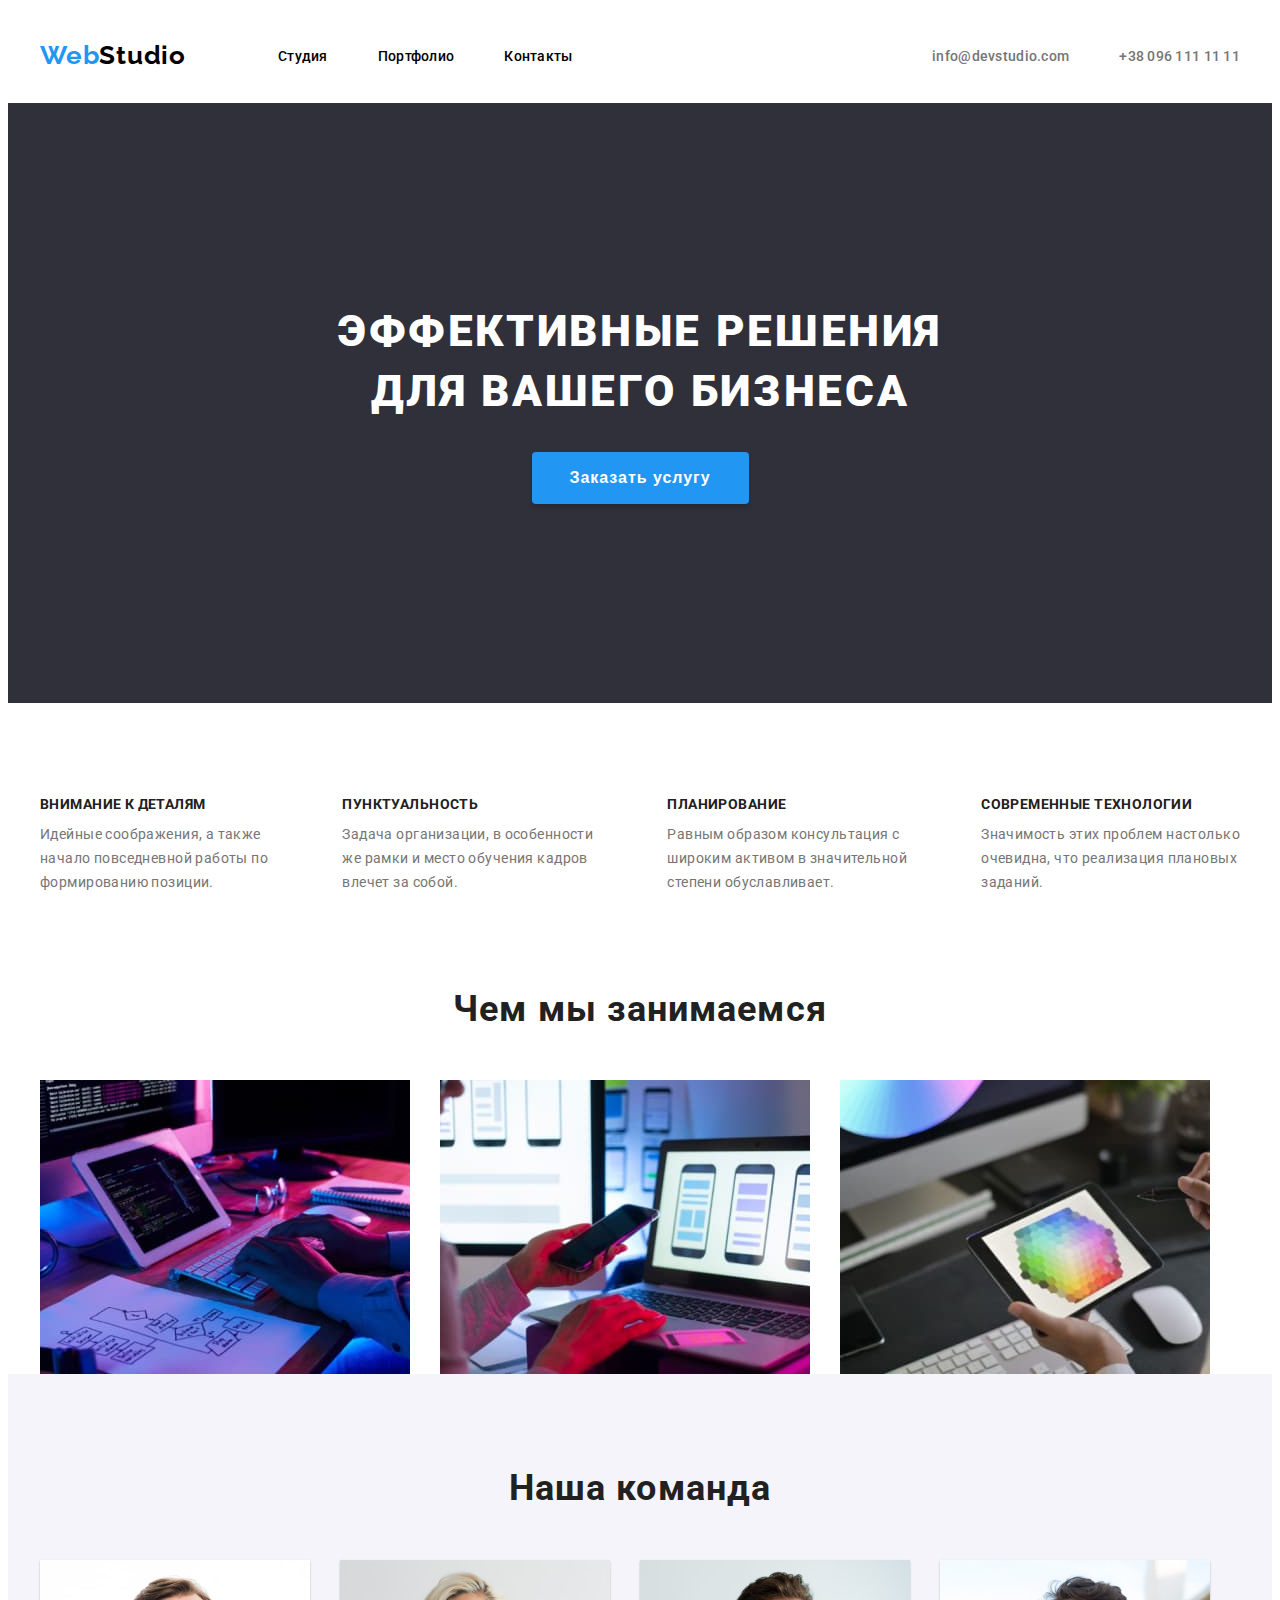
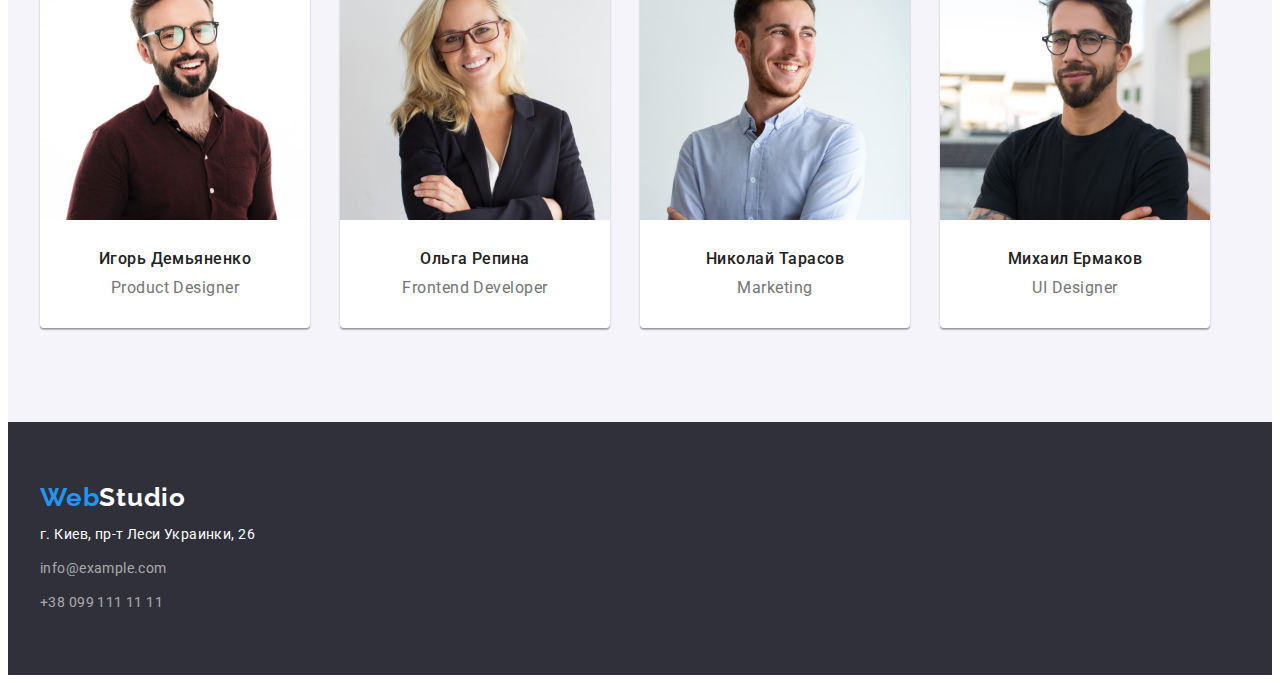
==== commit dbdf0a4d: "Правки" ====
--- a/index.html
+++ b/index.html
@@ -56,8 +56,8 @@
       </div>
     </header>
     <main class="hero">
-      <div class="div-hero">
-        <section class="hero-block container">
+      <section class="section-hero">
+        <div class="hero-block div-hero container">
           <h1 class="hero-description">
             Эффективные решения <br />
             для вашего бизнеса
@@ -65,43 +65,42 @@
           <button class="hero-button" type="button">
             <span class="button-name">Заказать услугу</span>
           </button>
-        </section>
-      </div>
-      <div class="div-description">
-        <section class="peculiarities container">
-          <div>
-            <h3 class="peculiarities-work work">Внимание к деталям</h3>
-            <p class="work-description">
+        </div>
+      </section>
+      <section class="peculiarities container">
+        <li class="list-work">
+          <h3 class="peculiarities-work work">Внимание к деталям</h3>
+          <p class="work-description">
             Идейные соображения, а также<br />
             начало повседневной работы по<br />
             формированию позиции.
-            </p>
-          </div>
-          <div>
-            <h3 class="peculiarities-work work">Пунктуальность</h3>
-            <p class="work-description">
+          </p>
+        </li>
+        <li class="list-work">
+          <h3 class="peculiarities-work work">Пунктуальность</h3>
+          <p class="work-description">
             Задача организации, в особенности <br />
             же рамки и место обучения кадров <br />
             влечет за собой.
-          </div>
-          <div>
-            <h3 class="peculiarities-work work">Планирование</h3>
-            <p class="work-description">
+          </p>
+        </li>
+        <li class="list-work">
+          <h3 class="peculiarities-work work">Планирование</h3>
+          <p class="work-description">
             Равным образом консультация с <br />
             широким активом в значительной <br />
             степени обуславливает.
-            </p>
-          </div>
-          <div>
-            <h3 class="peculiarities-work work">Современные технологии</h3>
-            <p class="work-description">
+          </p>
+        </li>
+        <li class="list-work">
+          <h3 class="peculiarities-work work">Современные технологии</h3>
+          <p class="work-description">
             Значимость этих проблем настолько<br />
             очевидна, что реализация плановых <br />
             заданий.
-            </p>
-          </div>
-        </section>
-      </div>
+          </p>
+        </li>
+      </section>
       <section class="hours-working container">
         <h2 class="hours-working-title">Чем мы занимаемся</h2>
         <ul class="hours-working-gallery">
@@ -139,55 +138,61 @@
           <h2 class="our-team-peculiarities">Наша команда</h2>
           <ul class="our-team-list">
             <li class="our-team-product-designer team">
-              <img
-                class="product-designer-foto"
-                src="./img/foto-1.jpg"
-                alt="Игорь Демьяненко"
-                width="270"
-                height="260"
-              />
-              <div class="foto-description">
+              <div class="team-box">
+                <img
+                  class="product-designer-foto"
+                  src="./img/foto-1.jpg"
+                  alt="Игорь Демьяненко"
+                  width="270"
+                  height="260"
+                />
                 <h3 class="worker-name">Игорь Демьяненко</h3>
                 <p class="our-team-position">Product Designer</p>
               </div>
             </li>
             <li class="our-team-product-frontend-developer team">
-              <img
-                class="frontend-developer-foto"
-                src="./img/foto-2.jpg"
-                alt="Ольга Репина"
-                width="270"
-                height="260"
-              />
-              <div class="foto-description">
-                <h3 class="worker-name">Ольга Репина</h3>
-                <p class="our-team-position">Frontend Developer</p>
+              <div class="team-box">
+                <img
+                  class="frontend-developer-foto"
+                  src="./img/foto-2.jpg"
+                  alt="Ольга Репина"
+                  width="270"
+                  height="260"
+                />
+                <div class="foto-description">
+                  <h3 class="worker-name">Ольга Репина</h3>
+                  <p class="our-team-position">Frontend Developer</p>
+                </div>
               </div>
             </li>
             <li class="our-team-product-marketing team">
-              <img
-                class="product-marketing-foto"
-                src="./img/foto-3.jpg"
-                alt="Николай Тарасов"
-                width="270"
-                height="260"
-              />
-              <div class="foto-description">
-                <h3 class="worker-name">Николай Тарасов</h3>
-                <p class="our-team-position">Marketing</p>
-              </div>
-            </li>
-            <li class="our-team-product-designer team">
-              <img
-                class="product-designer-foto"
-                src="./img/foto-4.jpg"
-                alt="Михаил Ермаков"
-                width="270"
-                height="260"
-              />
-              <div class="foto-description">
-                <h3 class="worker-name">Михаил Ермаков</h3>
-                <p class="our-team-position">UI Designer</p>
+              <div class="team-box">
+                <img
+                  class="product-marketing-foto"
+                  src="./img/foto-3.jpg"
+                  alt="Николай Тарасов"
+                  width="270"
+                  height="260"
+                />
+                <div class="foto-description">
+                  <h3 class="worker-name">Николай Тарасов</h3>
+                  <p class="our-team-position">Marketing</p>
+                </div>
+              </div>
+            </li>
+            <li class="our-team-designer team">
+              <div class="team-box">
+                <img
+                  class="designer-foto"
+                  src="./img/foto-4.jpg"
+                  alt="Михаил Ермаков"
+                  width="270"
+                  height="260"
+                />
+                <div class="foto-description">
+                  <h3 class="worker-name">Михаил Ермаков</h3>
+                  <p class="our-team-position">UI Designer</p>
+                </div>
               </div>
             </li>
           </ul>
--- a/css/styles.css
+++ b/css/styles.css
@@ -26,8 +26,6 @@
 
 .container {
   width: 1200px;
-  padding-left: 15px;
-  padding-right: 15px;
   margin-left: auto;
   margin-right: auto;
 }
@@ -97,6 +95,11 @@
   text-decoration: none;
 }
 
+.main-hero {
+  margin-top: 94px;
+  margin-bottom: 94px;
+}
+
 .hero-description {
   font-style: normal;
   font-weight: 900;
@@ -106,6 +109,11 @@
   letter-spacing: 0.06em;
   text-transform: uppercase;
   color: #ffffff;
+  padding-bottom: 30px;
+}
+
+.section-hero {
+  background: #2f303a;
 }
 
 .div-hero {
@@ -114,7 +122,6 @@
   align-items: center;
   flex-direction: column;
   justify-content: center;
-  background: #2f303a;
   height: 600px;
 }
 
@@ -122,8 +129,6 @@
   width: 1200px;
   padding-left: 15px;
   padding-right: 15px;
-  margin-left: auto;
-  margin-right: auto;
 }
 
 .hero-button {
@@ -131,6 +136,7 @@
   box-shadow: 0px 4px 4px rgba(0, 0, 0, 0.15);
   border-radius: 4px;
   cursor: pointer;
+  border: 0;
 }
 
 .hero-button :hover,
@@ -163,6 +169,10 @@
   padding-bottom: 94px;
 }
 
+.list-work {
+  list-style: none;
+}
+
 .peculiarities-work {
   font-style: normal;
   font-weight: bold;
@@ -173,7 +183,7 @@
   color: #212121;
 }
 
-.work{
+.work {
   margin-bottom: 10px;
 }
 
@@ -187,7 +197,10 @@
 
 .hours-working-gallery {
   display: flex;
-  justify-content: space-between;
+}
+
+.hours-working-foto:not(:last-child) {
+  margin-right: 30px;
 }
 
 .hours-working-title,
@@ -199,15 +212,20 @@
   text-align: center;
   letter-spacing: 0.03em;
   color: #212121;
-  padding-bottom: 50px;
 }
 
 .hours-working-gallery {
   list-style: none;
+  margin-top: 50px;
 }
 
 .our-team-list {
-  list-style: none;
+  padding-top: 50px;
+  display: flex;
+  list-style: none;
+}
+
+.team-box {
 }
 
 .worker-name {
@@ -218,7 +236,8 @@
   text-align: center;
   letter-spacing: 0.03em;
   color: #212121;
-  padding-bottom: 10px;
+  padding-bottom: 5px;
+  padding-top: 30px;
 }
 
 .our-team {
@@ -227,17 +246,8 @@
   padding-top: 94px;
 }
 
-.our-team-list {
-  display: flex;
-  flex-wrap: wrap;
-}
-
 .team:not(:nth-child(4n)) {
   margin-right: 30px;
-}
-
-.team:not(:nth-child(4n)) {
-  margin-bottom: 30px;
 }
 
 .team {
@@ -251,13 +261,6 @@
   border-radius: 0px 0px 4px 4px;
 }
 
-.foto-description {
-  display: flex;
-  flex-direction: column;
-  padding-top: 30px;
-  padding-bottom: 30px;
-}
-
 .our-team-position {
   font-weight: normal;
   font-size: 16px;
@@ -265,6 +268,8 @@
   text-align: center;
   letter-spacing: 0.03em;
   color: #757575;
+  padding-top: 5px;
+  padding-bottom: 30px;
 }
 .gps {
   font-style: normal;
@@ -281,6 +286,7 @@
   align-items: center;
   background: #2f303a;
   padding-top: 60px;
+  padding-bottom: 60px;
 }
 
 .logo-footer-WebStudio {
@@ -298,7 +304,6 @@
 
 .footer-nav {
   padding-top: 10px;
-  padding-bottom: 60px;
 }
 
 .foot-mail,
@@ -331,6 +336,16 @@
 .foot-tel:focus {
   color: #2196f3;
 }
+.all-button {
+  margin-top: 94px;
+  margin-bottom: 34px;
+}
+
+.foto-description-portfolio {
+  display: flex;
+  flex-direction: column;
+  padding: 20px 24px 20px 24px;
+}
 
 .all-button-portfolio {
   text-align: center;
@@ -349,6 +364,7 @@
   background: #f5f4fa;
   border-radius: 4px;
   cursor: pointer;
+  border: 0;
 }
 .button-portfolio:focus,
 .button-portfolio:hover {
@@ -360,6 +376,24 @@
 }
 .list-hero {
   list-style: none;
+  display: flex;
+  flex-wrap: wrap;
+}
+
+.foto-portfolio:not(:nth-child(3n)) {
+  margin-right: 30px;
+}
+
+.foto-portfolio:nth-last-child(n + 4) {
+  margin-bottom: 30px;
+}
+
+.foto-portfolio {
+  width: 370px;
+  height: 404px;
+  background: #ffffff;
+  border: 1px solid #eeeeee;
+  box-sizing: border-box;
 }
 
 .name-project {
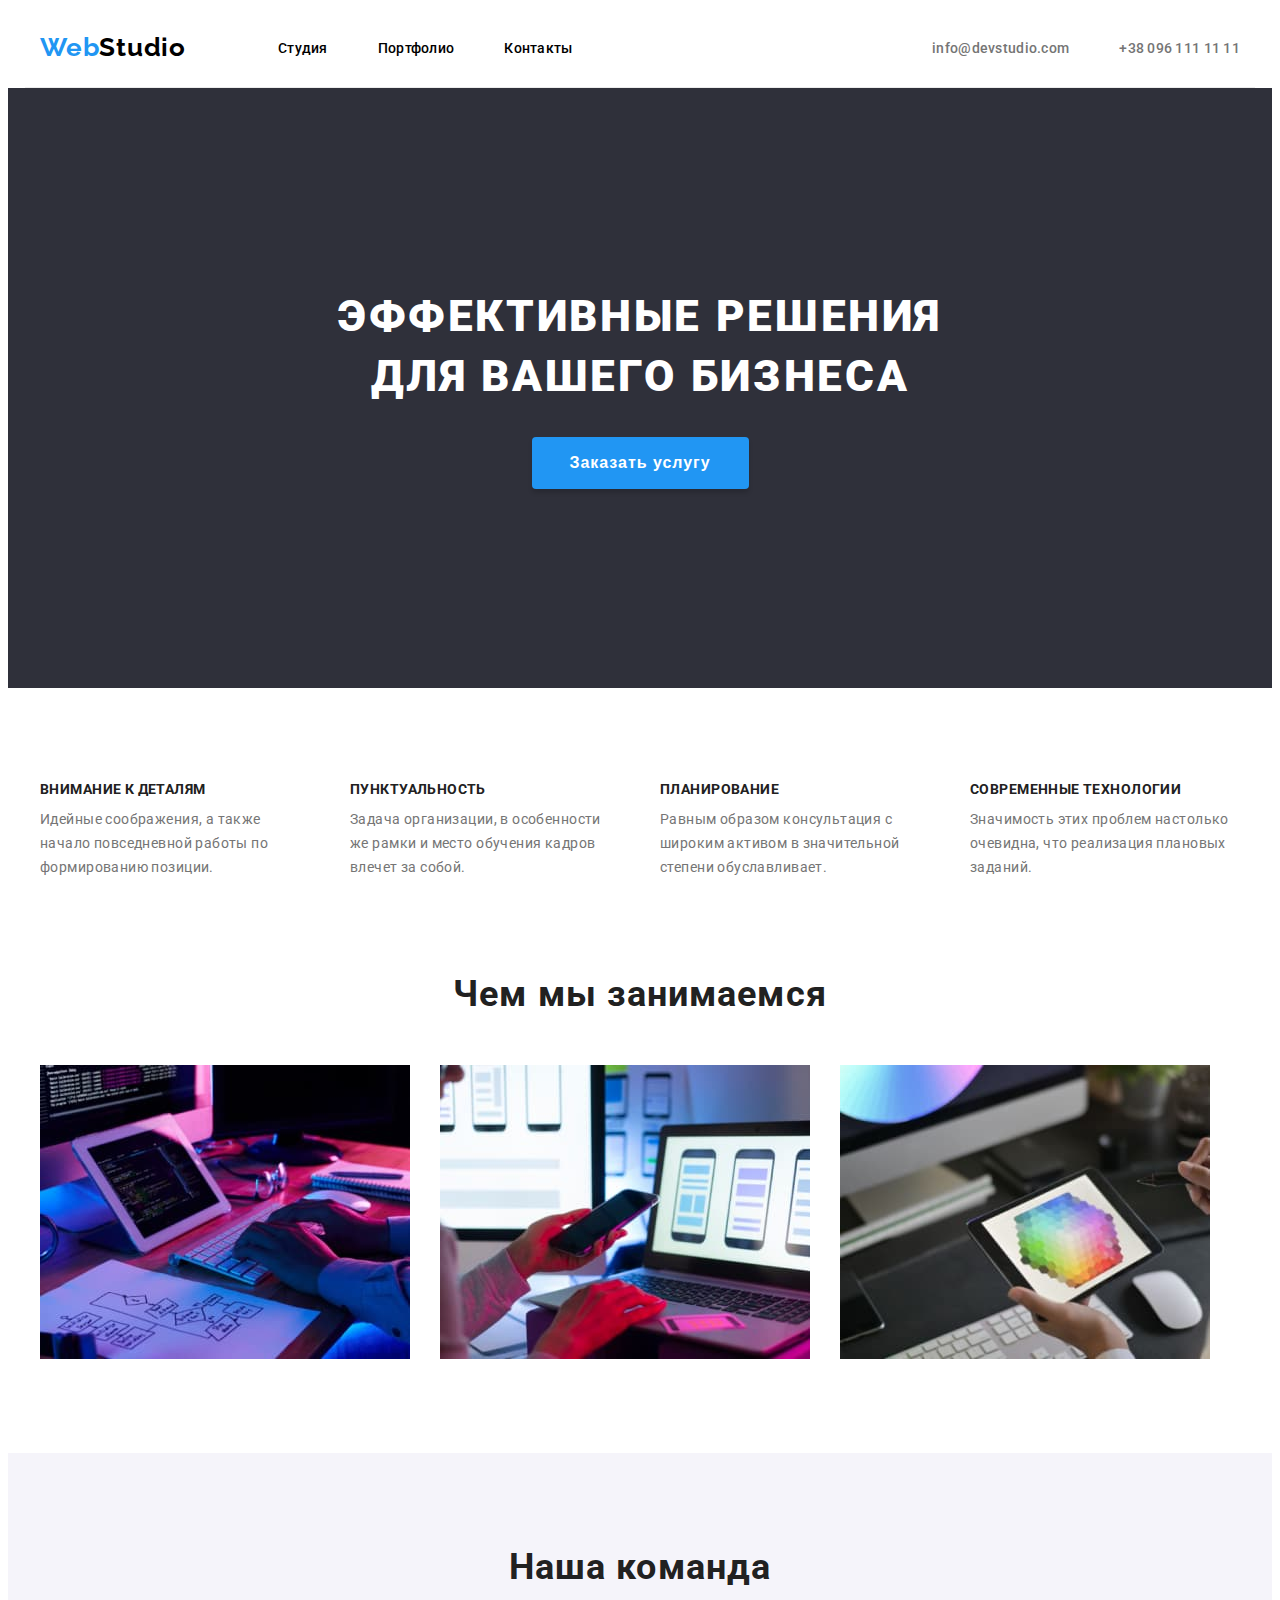
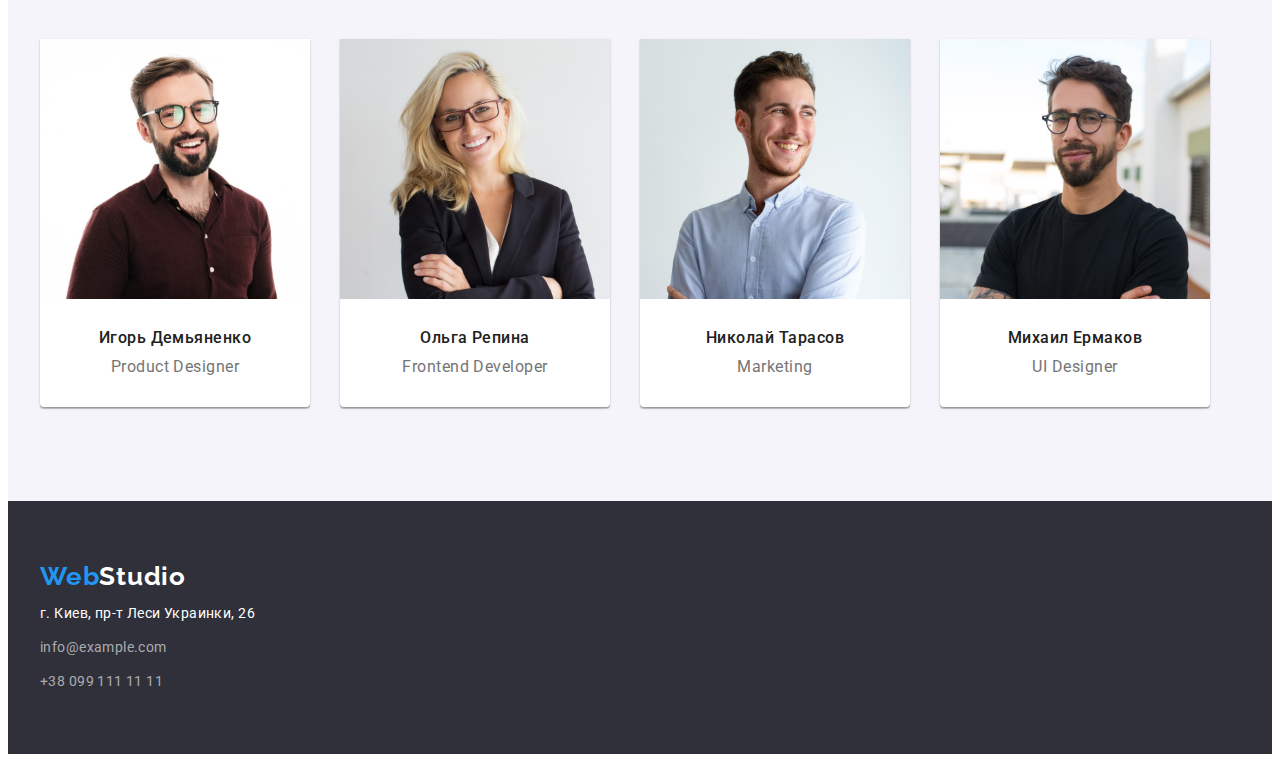
==== commit d603452e: "Правки" ====
--- a/index.html
+++ b/index.html
@@ -67,71 +67,75 @@
           </button>
         </div>
       </section>
-      <section class="peculiarities container">
-        <li class="list-work">
-          <h3 class="peculiarities-work work">Внимание к деталям</h3>
-          <p class="work-description">
-            Идейные соображения, а также<br />
-            начало повседневной работы по<br />
-            формированию позиции.
-          </p>
-        </li>
-        <li class="list-work">
-          <h3 class="peculiarities-work work">Пунктуальность</h3>
-          <p class="work-description">
-            Задача организации, в особенности <br />
-            же рамки и место обучения кадров <br />
-            влечет за собой.
-          </p>
-        </li>
-        <li class="list-work">
-          <h3 class="peculiarities-work work">Планирование</h3>
-          <p class="work-description">
-            Равным образом консультация с <br />
-            широким активом в значительной <br />
-            степени обуславливает.
-          </p>
-        </li>
-        <li class="list-work">
-          <h3 class="peculiarities-work work">Современные технологии</h3>
-          <p class="work-description">
-            Значимость этих проблем настолько<br />
-            очевидна, что реализация плановых <br />
-            заданий.
-          </p>
-        </li>
-      </section>
-      <section class="hours-working container">
-        <h2 class="hours-working-title">Чем мы занимаемся</h2>
-        <ul class="hours-working-gallery">
-          <li class="hours-working-foto">
-            <img
-              class="hours-working-foto-code-work"
-              src="./img/box-1.jpg"
-              alt="работа над кодом"
-              width="370"
-              height="294"
-            />
-          </li>
-          <li class="hours-working-foto">
-            <img
-              class="hours-working-foto-laptop-work"
-              src="./img/box-2.jpg"
-              alt="работа за ноутбуком"
-              width="370"
-              height="294"
-            />
-          </li>
-          <li class="hours-working-foto">
-            <img
-              class="hours-working-foto-work-tablet"
-              src="./img/box-3.jpg"
-              alt="работа за планшетом"
-              width="370"
-              height="294"
-            />
-          </li>
-        </ul>
+      <section class="peculiarities">
+        <div class="container div-works">
+          <li class="list-work">
+            <h3 class="peculiarities-work work">Внимание к деталям</h3>
+            <p class="work-description">
+              Идейные соображения, а также<br />
+              начало повседневной работы по<br />
+              формированию позиции.
+            </p>
+          </li>
+          <li class="list-work">
+            <h3 class="peculiarities-work work">Пунктуальность</h3>
+            <p class="work-description">
+              Задача организации, в особенности <br />
+              же рамки и место обучения кадров <br />
+              влечет за собой.
+            </p>
+          </li>
+          <li class="list-work">
+            <h3 class="peculiarities-work work">Планирование</h3>
+            <p class="work-description">
+              Равным образом консультация с <br />
+              широким активом в значительной <br />
+              степени обуславливает.
+            </p>
+          </li>
+          <li class="list-work">
+            <h3 class="peculiarities-work work">Современные технологии</h3>
+            <p class="work-description">
+              Значимость этих проблем настолько<br />
+              очевидна, что реализация плановых <br />
+              заданий.
+            </p>
+          </li>
+        </div>
+      </section>
+      <section class="hours-working">
+        <div class="container">
+          <h2 class="hours-working-title">Чем мы занимаемся</h2>
+          <ul class="hours-working-gallery">
+            <li class="hours-working-foto">
+              <img
+                class="hours-working-foto-code-work"
+                src="./img/box-1.jpg"
+                alt="работа над кодом"
+                width="370"
+                height="294"
+              />
+            </li>
+            <li class="hours-working-foto">
+              <img
+                class="hours-working-foto-laptop-work"
+                src="./img/box-2.jpg"
+                alt="работа за ноутбуком"
+                width="370"
+                height="294"
+              />
+            </li>
+            <li class="hours-working-foto">
+              <img
+                class="hours-working-foto-work-tablet"
+                src="./img/box-3.jpg"
+                alt="работа за планшетом"
+                width="370"
+                height="294"
+              />
+            </li>
+          </ul>
+        </div>
       </section>
       <section class="our-team">
         <div class="container">
@@ -146,8 +150,10 @@
                   width="270"
                   height="260"
                 />
-                <h3 class="worker-name">Игорь Демьяненко</h3>
-                <p class="our-team-position">Product Designer</p>
+                <div class="foto-description">
+                  <h3 class="worker-name">Игорь Демьяненко</h3>
+                  <p class="our-team-position">Product Designer</p>
+                </div>
               </div>
             </li>
             <li class="our-team-product-frontend-developer team">
--- a/css/styles.css
+++ b/css/styles.css
@@ -26,6 +26,8 @@
 
 .container {
   width: 1200px;
+  padding-left: 15px;
+  padding-right: 15px;
   margin-left: auto;
   margin-right: auto;
 }
@@ -33,9 +35,14 @@
 .header-container {
   display: flex;
   align-items: center;
-  padding-top: 32px;
-  padding-bottom: 32px;
-}
+  padding-top: 24px;
+  padding-bottom: 24px;
+}
+
+.top-main-line {
+  border-bottom: 1px solid #ececec;
+}
+
 .nav-header-lists {
   display: flex;
   align-items: center;
@@ -93,11 +100,6 @@
   letter-spacing: 0.02em;
   color: #000000;
   text-decoration: none;
-}
-
-.main-hero {
-  margin-top: 94px;
-  margin-bottom: 94px;
 }
 
 .hero-description {
@@ -161,15 +163,19 @@
   padding-bottom: 10px;
 }
 
-.peculiarities {
+.div-works {
   display: flex;
   flex-wrap: wrap;
   justify-content: space-between;
+}
+
+.peculiarities {
   padding-top: 94px;
   padding-bottom: 94px;
 }
 
 .list-work {
+  width: 270px;
   list-style: none;
 }
 
@@ -195,6 +201,10 @@
   color: #757575;
 }
 
+.hours-working {
+  padding-bottom: 94px;
+}
+
 .hours-working-gallery {
   display: flex;
 }
@@ -225,7 +235,9 @@
   list-style: none;
 }
 
-.team-box {
+.foto-description {
+  padding-top: 30px;
+  padding-bottom: 30px;
 }
 
 .worker-name {
@@ -237,7 +249,6 @@
   letter-spacing: 0.03em;
   color: #212121;
   padding-bottom: 5px;
-  padding-top: 30px;
 }
 
 .our-team {
@@ -269,7 +280,6 @@
   letter-spacing: 0.03em;
   color: #757575;
   padding-top: 5px;
-  padding-bottom: 30px;
 }
 .gps {
   font-style: normal;
@@ -336,9 +346,19 @@
 .foot-tel:focus {
   color: #2196f3;
 }
+
+.button-portfolio:not(:last-child) {
+  margin-right: 8px;
+}
+
 .all-button {
-  margin-top: 94px;
-  margin-bottom: 34px;
+  display: flex;
+  justify-content: center;
+  margin-bottom: 50px;
+}
+
+.list-button {
+  list-style: none;
 }
 
 .foto-description-portfolio {
@@ -348,7 +368,8 @@
 }
 
 .all-button-portfolio {
-  text-align: center;
+  padding-top: 94px;
+  padding-bottom: 94px;
 }
 
 .button-portfolio {
